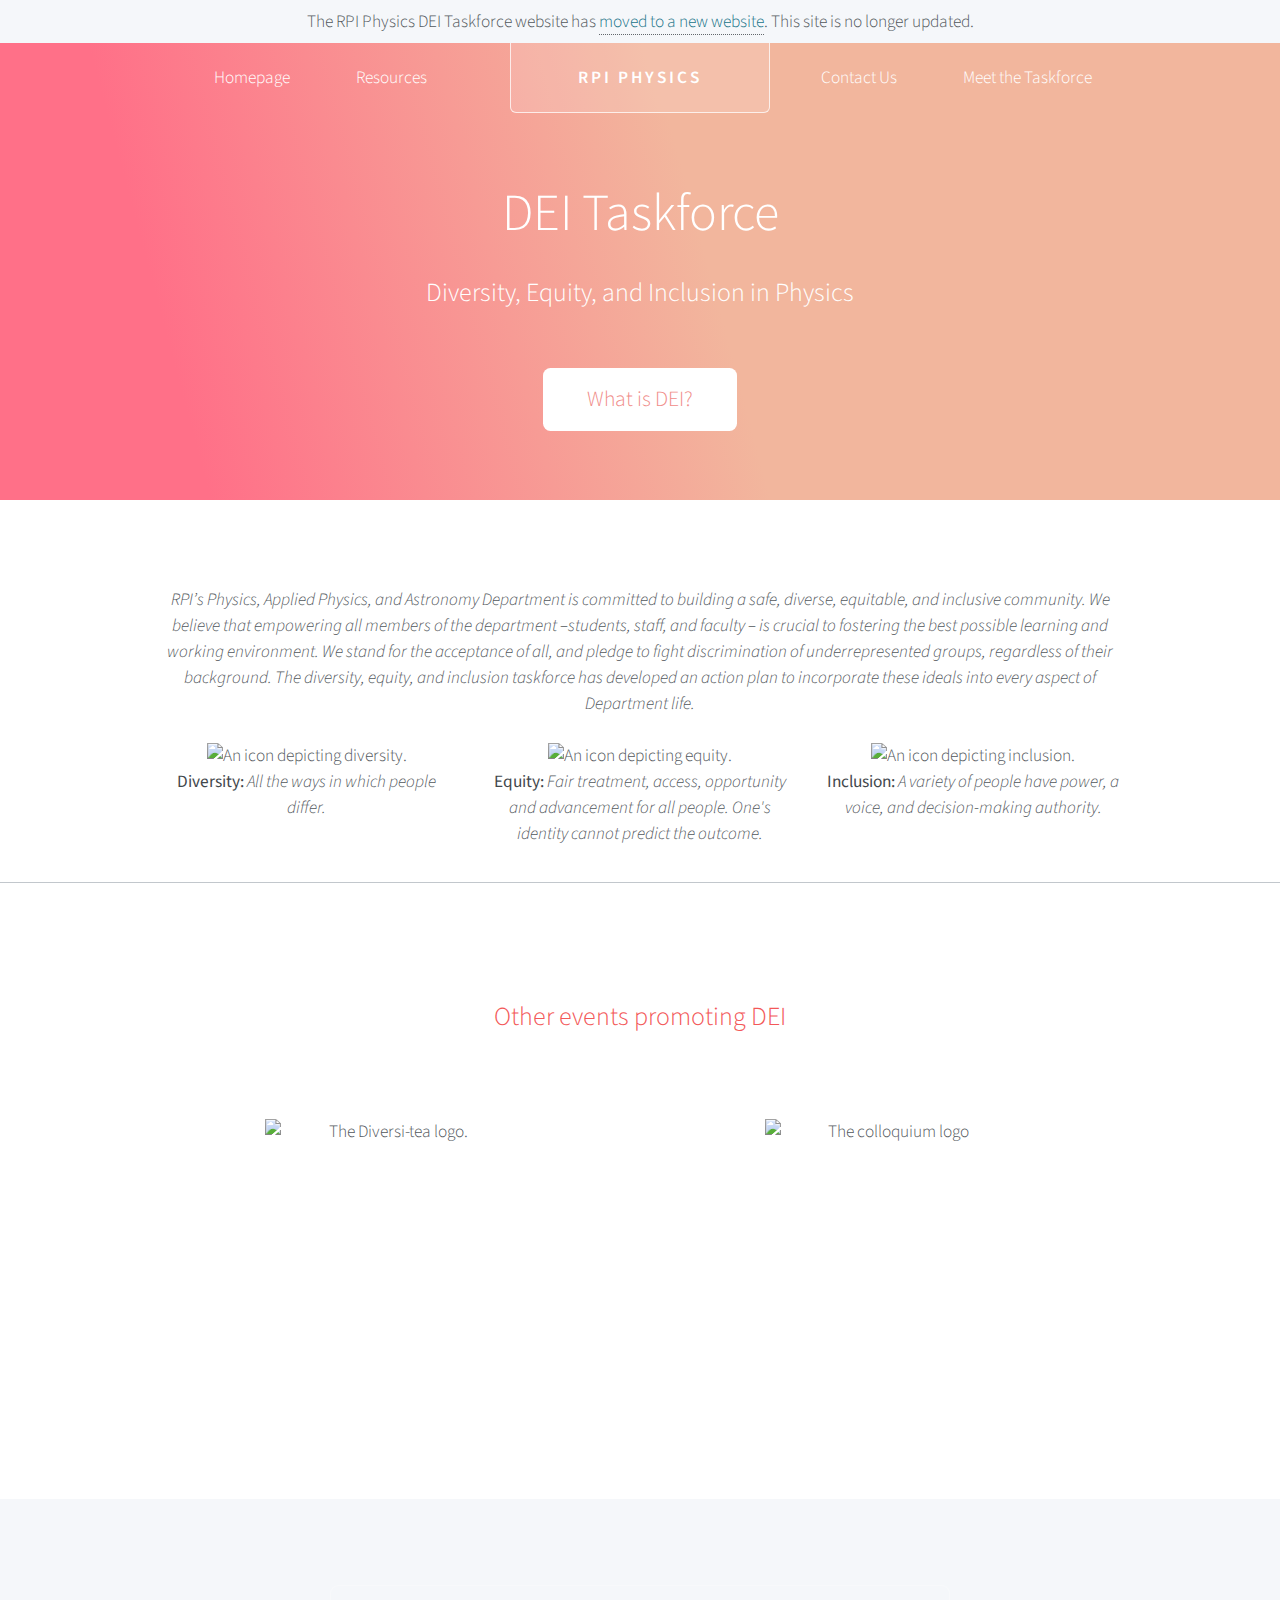
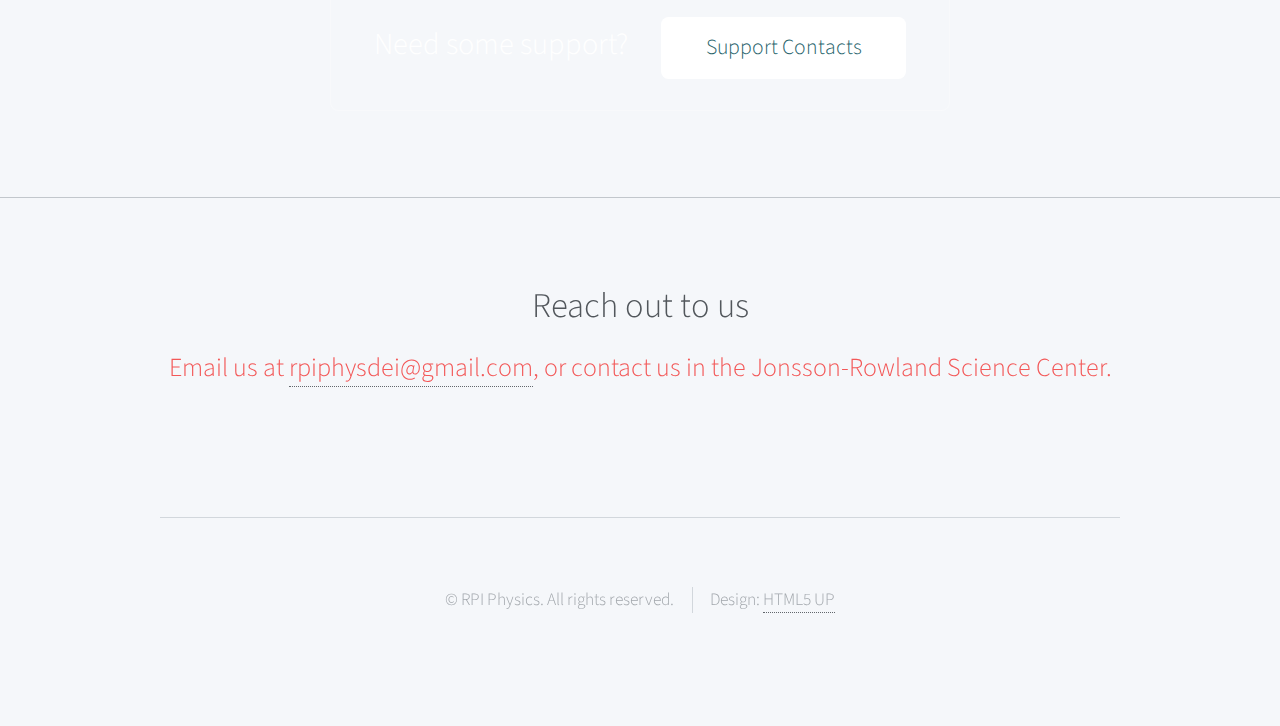
==== index.html @ 9a3f5343 "Fixed a number of broken links on the website" ====
<!DOCTYPE html>
<!--
	Telephasic by HTML5 UP
	html5up.net | @ajlkn
	Free for personal and commercial use under the CCA 3.0 license (html5up.net/license)
-->
<html>
	<head>
		<title>DEI Taskforce</title>
		<meta charset="utf-8" />
		<meta name="viewport" content="width=device-width, initial-scale=1, user-scalable=no" />
		<link rel="stylesheet" href="assets/css/main.css" />
	</head>
	<body class="homepage is-preload">
		<div id="page-wrapper">
			<!-- Notice of deprecation -->
			<div id="banner">
				<p>The RPI Physics DEI Taskforce website has <a href="https://sites.google.com/view/rpiphysicsdei">moved to a new website</a>. This site is no longer updated.</p>
			</div>

			<!-- Header -->
			<div id="header-wrapper">
					<div id="header" class="container">
						<!-- Logo -->
						<h1 id="logo"><a href="https://science.rpi.edu/physics">RPI Physics</a></h1>

						<!-- Nav -->
							<nav id="nav">
								<ul>
									<li><a href="./index.html">Homepage</a></li>
									<li>
										<a href="#">Resources</a>
										<ul>
											<li><a href="./resources/diversitea.html">Diversi-TEA</a></li>
											<li><a href="./resources/colloquium.html">DEI Colloquium</a></li>
											<li><a href="./resources/library.html">DEI Library</a></li>
											<li>
												<a href="#">Extra resources</a>
												<ul>
													<li><a href="https://sites.google.com/view/wip-rpi/home">Women in Physics</a></li>
													<li><a href="https://union.rpi.edu/club-directory/society-of-physics-students-2/">Society of Physics Students</a></li>
												</ul>
											</li>
										</ul>
									</li>
									<li class="break">
										<a href="./about_us.html">Contact Us</a>
										<ul>
											<li><a href="./about_us.html">DEI Taskforce</a></li>
											<li><a href="./contact.html">Support Contacts</a></li>
										</ul>
									</li>
									<li><a href="./about_us.html">Meet the Taskforce</a></li>
								</ul>
							</nav>
					</div>

					<!-- Hero -->
						<section id="hero" class="container">
							<header>
								<h2>DEI Taskforce
								<br />
								</h2>
							</header>
							<p>Diversity, Equity, and Inclusion in Physics</p>
							<ul class="actions">
								<li><a href="#Definitions" class="button">What is DEI?</a></li>
							</ul>
						</section>

			</div>
			
			<div class="wrapper">
				<section class="container">
					<header class="major">
						<h2></h2>
						<article id = "content">
						<p><em>RPI’s Physics, Applied Physics, and Astronomy Department is committed to building a safe, 
							diverse, equitable, and inclusive community. We believe that empowering all members of the 
							department –students, staff, and faculty – is crucial to fostering the best possible learning and 
							working environment. We stand for the acceptance of all, and pledge to fight discrimination of 
							underrepresented groups, regardless of their background. The diversity, equity, and inclusion 
							taskforce has developed an action plan to incorporate these ideals into every aspect of 
							Department life.
						</em></p>
						</article>
					</header>
					<div class="row features" id="Definitions">
						<section class="col-4 col-12-narrower feature">
							<div class="image-wrapper">
								<section class="container">
									<header class="major">
										<a class="image"><img src="images/homepage/diversity.png"
											alt="An icon depicting diversity."/></a>
									</header>
								</section>
							<p><b>Diversity: </b><em>All the ways in which people differ.</em></p>
							</div>
						</section>
						<section class="col-4 col-12-narrower feature">
							<div class="image-wrapper">
								<section class="container">
									<header class="major">
										<a class="image"><img src="images/homepage/equity.png"
											alt="An icon depicting equity."/></a>
									</header>
								</section>
							<p><b>Equity: </b><em>Fair treatment, access, opportunity and 
								advancement for all people. One's identity cannot predict the outcome.
							</em></p>
							</div>
						</section>
						<section class="col-4 col-12-narrower feature">
							<div class="image-wrapper">
								<section class="container">
									<header class="major">
										<a class="image"><img src="images/homepage/inclusion.png"
											alt="An icon depicting inclusion."/></a>
									</header>
								</section>
							<p><b>Inclusion: </b><em>A variety of people have power, a voice,
								 and decision-making authority.</em></p>
							</div>
						</section>
					</div>
				</section>
				<hr>
			</div>
			<!-- Features 1 -->
				<div class="wrapper" style="padding-top: 0em;">
					<div class="container">
						<header class="major" id = "DEI">
							<h2></h2>
							<p>Other events promoting DEI</p>
						</header>
						<div class="row features" id="Definitions">
							<section class="col-6 col-12-narrower feature">
								<div class="image-wrapper">
									<section class="container">
										<header class="major" style="padding-top: 1em; padding-bottom: 1em;">
											<a class="image" href="./resources/diversitea.html"><img src="images/homepage/tea.png"
												 alt="The Diversi-tea logo."
												 width = 250px height = 250px/></a>
										</header>
									</section>
								</div>
								<!-- <header style="padding-top: 1em;">
									<h2><a href="/diversitea">Diversi-TEA</a></h2>
								</header> -->
							</section>
							<section class="col-6 col-12-narrower feature">
								<div class="image-wrapper">
									<section class="container">
											<header class="major" style="padding-top: 1em; padding-bottom: 1em;">
												<a class="image" href="./resources/colloquium.html"><img src="images/homepage/discussion.png" 
													alt="The colloquium logo"
													width = 250px height = 250px/></a>
										</header>
									</section>
								</div>
								<!-- <header style="padding-top: 1em;">
									<h2><a href="/colloquium">Colloquium</a></h2>
								</header> -->
							</section>
						</div>
					</div>
				</div>

			<!-- Promo -->
				<div id="promo-wrapper">
					<section id="promo">
						<h2>Need some support?</h2>
						<a href="./contact.html" class="button">Support Contacts</a>
					</section>
				</div>
			<!-- Footer -->
				<div id="footer-wrapper">
					<div id="footer" class="container">
						<header class="major">
							<h2>Reach out to us</h2>
							<p style="word-wrap: break-word">Email us at <a href="mailto:rpiphysdei@gmail.com">rpiphysdei@gmail.com</a>, 
								or contact us in the Jonsson-Rowland Science Center.</p>
						</header>
					</div>
					<div id="copyright" class="container">
						<ul class="menu">
							<li>&copy; RPI Physics. All rights reserved.</li><li>Design: <a href="http://html5up.net">HTML5 UP</a></li>
						</ul>
					</div>
				</div>

		</div>
		
		<!-- Scripts -->
			<script src="./assets/js/jquery.min.js"></script>
			<script src="./assets/js/jquery.dropotron.min.js"></script>
			<script src="./assets/js/browser.min.js"></script>
			<script src="./assets/js/breakpoints.min.js"></script>
			<script src="./assets/js/util.js"></script>
			<script src="./assets/js/main.js"></script>

	</body>
</html>
---- assets/css/main.css ----
@import url("fontawesome-all.min.css");
@import url("https://fonts.googleapis.com/css?family=Source+Sans+Pro:300,300italic,400,400italic,600");

/*
	Telephasic by HTML5 UP
	html5up.net | @ajlkn
	Free for personal and commercial use under the CCA 3.0 license (html5up.net/license)
*/

html, body, div, span, applet, object,
iframe, h1, h2, h3, h4, h5, h6, p, blockquote,
pre, a, abbr, acronym, address, big, cite,
code, del, dfn, em, img, ins, kbd, q, s, samp,
small, strike, strong, sub, sup, tt, var, b,
u, i, center, dl, dt, dd, ol, ul, li, fieldset,
form, label, legend, table, caption, tbody,
tfoot, thead, tr, th, td, article, aside,
canvas, details, embed, figure, figcaption,
footer, header, hgroup, menu, nav, output, ruby,
section, summary, time, mark, audio, video {
	margin: 0;
	padding: 0;
	border: 0;
	font-size: 100%;
	font: inherit;
	vertical-align: baseline;}

article, aside, details, figcaption, figure,
footer, header, hgroup, menu, nav, section {
	display: block;}

body {
	line-height: 1;
}

ol, ul {
	list-style: none;
}

blockquote, q {
	quotes: none;
}

	blockquote:before, blockquote:after, q:before, q:after {
		content: '';
		content: none;
	}

table {
	border-collapse: collapse;
	border-spacing: 0;
}
table#colloquium {
	border-spacing: 0 1em;
	
}

body {
	-webkit-text-size-adjust: none;
}

mark {
	background-color: transparent;
	color: inherit;
}

input::-moz-focus-inner {
	border: 0;
	padding: 0;
}

input, select, textarea {
	-moz-appearance: none;
	-webkit-appearance: none;
	-ms-appearance: none;
	appearance: none;
}

/* Basic */

	@-ms-viewport {
		width: device-width;
	}

	html {
		box-sizing: border-box;
		scroll-behavior: smooth;
	}

	*, *:before, *:after {
		box-sizing: inherit;
	}

	body {
		background: #f5f7fa;
		font-family: 'Source Sans Pro', sans-serif;
		font-weight: 300;
		color: #52575c;
		line-height: 1.75em;
		font-size: 14pt;
	}

		body.is-preload *, body.is-preload *:before, body.is-preload *:after {
			-moz-animation: none !important;
			-webkit-animation: none !important;
			-ms-animation: none !important;
			animation: none !important;
			-moz-transition: none !important;
			-webkit-transition: none !important;
			-ms-transition: none !important;
			transition: none !important;
		}

	input, textarea, select {
		font-family: 'Source Sans Pro', sans-serif;
		font-weight: 300;
		color: #52575c;
		line-height: 1.75em;
		font-size: 15pt;
	}

	h1, h2, h3, h4, h5, h6 {
		font-weight: 300;
		color: #52575c;
	}

	h1 a, h2 a, h3 a, h4 a, h5 a, h6 a {
		color: inherit;
		text-decoration: none;
	}

	h2 {
		font-size: 2em;
		line-height: 1.25em;
	}

	h3 {
		font-size: 1.5em;
		line-height: 1.5em;
	}

	a {
		-moz-transition: color 0.25s ease-in-out, border-color 0.25s ease-in-out, background-color 0.25s ease-in-out;
		-webkit-transition: color 0.25s ease-in-out, border-color 0.25s ease-in-out, background-color 0.25s ease-in-out;
		-ms-transition: color 0.25s ease-in-out, border-color 0.25s ease-in-out, background-color 0.25s ease-in-out;
		transition: color 0.25s ease-in-out, border-color 0.25s ease-in-out, background-color 0.25s ease-in-out;
		color: inherit;
		text-decoration: none;
		border-bottom: dotted 1px #62676c;
	}

		a:hover {
			color: #f35858;
			border-bottom-color: rgba(255, 255, 255, 0);
		}

	strong, b {
		font-weight: 400;
		color: #42474c;
	}

	em, i {
		font-style: italic;
	}

	sub {
		position: relative;
		top: 0.5em;
		font-size: 0.8em;
	}

	sup {
		position: relative;
		top: -0.5em;
		font-size: 0.8em;
	}

	hr {
		border: 0;
		border-top: solid 1px #c2c7cc;
	}

	blockquote {
		border-left: solid 0.5em #c2c7cc;
		padding: 1em 0 1em 2em;
		font-style: italic;
	}

	p, ul, ol, dl, table {
		margin-bottom: 1.5em;
	}

	br.clear {
		clear: both;
	}

	.features {
		margin-bottom: 1.5em;
	}

	.feature {
		text-align: center;
	}

/* Sections/Article */

	/* Banner */

	#banner {
		display: block;
		padding: 0.5em 1em;
	}

	#banner p {
		margin: auto !important;
		width: fit-content;
	}

	#banner a {
		color: #1a7489;
	}

	section, article {
		margin-bottom: 3em;
	}

	section > :last-child,
	article > :last-child,
	section:last-child,
	article:last-child {
		margin-bottom: 0;
	}

	.row > section, .row > article {
		margin-bottom: 0;
	}

	header {
		margin-bottom: 1.5em;
	}

		header > p {
			display: block;
			color: #f35858;
			padding: 0.75em 0 1em 0;
			font-size: 1.5em;
			line-height: 1.5em;
		}

		header.major {
			text-align: center;
		}

/* Container */

	.container {
		margin: 0 auto;
		max-width: 100%;
		width: 1200px;
	}

		@media screen and (max-width: 1280px) {

			.container {
				width: 960px;
			}

		}

		@media screen and (max-width: 1080px) {

			.container {
				width: 100%;
			}

		}

		@media screen and (max-width: 820px) {

			.container {
				width: 100%;
			}

		}

		@media screen and (max-width: 736px) {

			.container {
				width: 100%;
			}

		}

		@media screen and (max-width: 480px) {

			.container {
				width: 100%;
			}

		}

/* Row */

	.row {
		display: flex;
		flex-wrap: wrap;
		box-sizing: border-box;
		align-items: stretch;
	}

		.row > * {
			box-sizing: border-box;
		}

		.row.gtr-uniform > * > :last-child {
			margin-bottom: 0;
		}

		.row.aln-left {
			justify-content: flex-start;
		}

		.row.aln-center {
			justify-content: center;
		}

		.row.aln-right {
			justify-content: flex-end;
		}

		.row.aln-top {
			align-items: flex-start;
		}

		.row.aln-middle {
			align-items: center;
		}

		.row.aln-bottom {
			align-items: flex-end;
		}

		.row > .imp {
			order: -1;
		}

		.row > .col-1 {
			width: 8.33333%;
		}

		.row > .off-1 {
			margin-left: 8.33333%;
		}

		.row > .col-2 {
			width: 16.66667%;
		}

		.row > .off-2 {
			margin-left: 16.66667%;
		}

		.row > .col-3 {
			width: 25%;
		}

		.row > .off-3 {
			margin-left: 25%;
		}

		.row > .col-4 {
			width: 33.33333%;
		}

		.row > .off-4 {
			margin-left: 33.33333%;
		}

		.row > .col-5 {
			width: 41.66667%;
		}

		.row > .off-5 {
			margin-left: 41.66667%;
		}

		.row > .col-6 {
			width: 50%;
		}

		.row > .off-6 {
			margin-left: 50%;
		}

		.row > .col-7 {
			width: 58.33333%;
		}

		.row > .off-7 {
			margin-left: 58.33333%;
		}

		.row > .col-8 {
			width: 66.66667%;
		}

		.row > .off-8 {
			margin-left: 66.66667%;
		}

		.row > .col-9 {
			width: 75%;
		}

		.row > .off-9 {
			margin-left: 75%;
		}

		.row > .col-10 {
			width: 83.33333%;
		}

		.row > .off-10 {
			margin-left: 83.33333%;
		}

		.row > .col-11 {
			width: 91.66667%;
		}

		.row > .off-11 {
			margin-left: 91.66667%;
		}

		.row > .col-12 {
			width: 100%;
		}

		.row > .off-12 {
			margin-left: 100%;
		}

		.row.gtr-0 {
			margin-top: 0px;
			margin-left: 0px;
		}

			.row.gtr-0 > * {
				padding: 0px 0 0 0px;
			}

			.row.gtr-0.gtr-uniform {
				margin-top: 0px;
			}

				.row.gtr-0.gtr-uniform > * {
					padding-top: 0px;
				}

		.row.gtr-25 {
			margin-top: -12.5px;
			margin-left: -12.5px;
		}

			.row.gtr-25 > * {
				padding: 12.5px 0 0 12.5px;
			}

			.row.gtr-25.gtr-uniform {
				margin-top: -12.5px;
			}

				.row.gtr-25.gtr-uniform > * {
					padding-top: 12.5px;
				}

		.row.gtr-50 {
			margin-top: -25px;
			margin-left: -25px;
		}

			.row.gtr-50 > * {
				padding: 25px 0 0 25px;
			}

			.row.gtr-50.gtr-uniform {
				margin-top: -25px;
			}

				.row.gtr-50.gtr-uniform > * {
					padding-top: 25px;
				}

		.row {
			margin-top: -50px;
			margin-left: -50px;
		}

			.row > * {
				padding: 50px 0 0 50px;
			}

			.row.gtr-uniform {
				margin-top: -50px;
			}

				.row.gtr-uniform > * {
					padding-top: 50px;
				}

		.row.gtr-150 {
			margin-top: -75px;
			margin-left: -75px;
		}

			.row.gtr-150 > * {
				padding: 75px 0 0 75px;
			}

			.row.gtr-150.gtr-uniform {
				margin-top: -75px;
			}

				.row.gtr-150.gtr-uniform > * {
					padding-top: 75px;
				}

		.row.gtr-200 {
			margin-top: -100px;
			margin-left: -100px;
		}

			.row.gtr-200 > * {
				padding: 100px 0 0 100px;
			}

			.row.gtr-200.gtr-uniform {
				margin-top: -100px;
			}

				.row.gtr-200.gtr-uniform > * {
					padding-top: 100px;
				}

		@media screen and (max-width: 1280px) {

			.row {
				display: flex;
				flex-wrap: wrap;
				box-sizing: border-box;
				align-items: stretch;
			}

				.row > * {
					box-sizing: border-box;
				}

				.row.gtr-uniform > * > :last-child {
					margin-bottom: 0;
				}

				.row.aln-left {
					justify-content: flex-start;
				}

				.row.aln-center {
					justify-content: center;
				}

				.row.aln-right {
					justify-content: flex-end;
				}

				.row.aln-top {
					align-items: flex-start;
				}

				.row.aln-middle {
					align-items: center;
				}

				.row.aln-bottom {
					align-items: flex-end;
				}

				.row > .imp-normal {
					order: -1;
				}

				.row > .col-1-normal {
					width: 8.33333%;
				}

				.row > .off-1-normal {
					margin-left: 8.33333%;
				}

				.row > .col-2-normal {
					width: 16.66667%;
				}

				.row > .off-2-normal {
					margin-left: 16.66667%;
				}

				.row > .col-3-normal {
					width: 25%;
				}

				.row > .off-3-normal {
					margin-left: 25%;
				}

				.row > .col-4-normal {
					width: 33.33333%;
				}

				.row > .off-4-normal {
					margin-left: 33.33333%;
				}

				.row > .col-5-normal {
					width: 41.66667%;
				}

				.row > .off-5-normal {
					margin-left: 41.66667%;
				}

				.row > .col-6-normal {
					width: 50%;
				}

				.row > .off-6-normal {
					margin-left: 50%;
				}

				.row > .col-7-normal {
					width: 58.33333%;
				}

				.row > .off-7-normal {
					margin-left: 58.33333%;
				}

				.row > .col-8-normal {
					width: 66.66667%;
				}

				.row > .off-8-normal {
					margin-left: 66.66667%;
				}

				.row > .col-9-normal {
					width: 75%;
				}

				.row > .off-9-normal {
					margin-left: 75%;
				}

				.row > .col-10-normal {
					width: 83.33333%;
				}

				.row > .off-10-normal {
					margin-left: 83.33333%;
				}

				.row > .col-11-normal {
					width: 91.66667%;
				}

				.row > .off-11-normal {
					margin-left: 91.66667%;
				}

				.row > .col-12-normal {
					width: 100%;
				}

				.row > .off-12-normal {
					margin-left: 100%;
				}

				.row.gtr-0 {
					margin-top: 0px;
					margin-left: 0px;
				}

					.row.gtr-0 > * {
						padding: 0px 0 0 0px;
					}

					.row.gtr-0.gtr-uniform {
						margin-top: 0px;
					}

						.row.gtr-0.gtr-uniform > * {
							padding-top: 0px;
						}

				.row.gtr-25 {
					margin-top: -10px;
					margin-left: -10px;
				}

					.row.gtr-25 > * {
						padding: 10px 0 0 10px;
					}

					.row.gtr-25.gtr-uniform {
						margin-top: -10px;
					}

						.row.gtr-25.gtr-uniform > * {
							padding-top: 10px;
						}

				.row.gtr-50 {
					margin-top: -20px;
					margin-left: -20px;
				}

					.row.gtr-50 > * {
						padding: 20px 0 0 20px;
					}

					.row.gtr-50.gtr-uniform {
						margin-top: -20px;
					}

						.row.gtr-50.gtr-uniform > * {
							padding-top: 20px;
						}

				.row {
					margin-top: -40px;
					margin-left: -40px;
				}

					.row > * {
						padding: 40px 0 0 40px;
					}

					.row.gtr-uniform {
						margin-top: -40px;
					}

						.row.gtr-uniform > * {
							padding-top: 40px;
						}

				.row.gtr-150 {
					margin-top: -60px;
					margin-left: -60px;
				}

					.row.gtr-150 > * {
						padding: 60px 0 0 60px;
					}

					.row.gtr-150.gtr-uniform {
						margin-top: -60px;
					}

						.row.gtr-150.gtr-uniform > * {
							padding-top: 60px;
						}

				.row.gtr-200 {
					margin-top: -80px;
					margin-left: -80px;
				}

					.row.gtr-200 > * {
						padding: 80px 0 0 80px;
					}

					.row.gtr-200.gtr-uniform {
						margin-top: -80px;
					}

						.row.gtr-200.gtr-uniform > * {
							padding-top: 80px;
						}

		}

		@media screen and (max-width: 1080px) {

			.row {
				display: flex;
				flex-wrap: wrap;
				box-sizing: border-box;
				align-items: stretch;
			}

				.row > * {
					box-sizing: border-box;
				}

				.row.gtr-uniform > * > :last-child {
					margin-bottom: 0;
				}

				.row.aln-left {
					justify-content: flex-start;
				}

				.row.aln-center {
					justify-content: center;
				}

				.row.aln-right {
					justify-content: flex-end;
				}

				.row.aln-top {
					align-items: flex-start;
				}

				.row.aln-middle {
					align-items: center;
				}

				.row.aln-bottom {
					align-items: flex-end;
				}

				.row > .imp-narrow {
					order: -1;
				}

				.row > .col-1-narrow {
					width: 8.33333%;
				}

				.row > .off-1-narrow {
					margin-left: 8.33333%;
				}

				.row > .col-2-narrow {
					width: 16.66667%;
				}

				.row > .off-2-narrow {
					margin-left: 16.66667%;
				}

				.row > .col-3-narrow {
					width: 25%;
				}

				.row > .off-3-narrow {
					margin-left: 25%;
				}

				.row > .col-4-narrow {
					width: 33.33333%;
				}

				.row > .off-4-narrow {
					margin-left: 33.33333%;
				}

				.row > .col-5-narrow {
					width: 41.66667%;
				}

				.row > .off-5-narrow {
					margin-left: 41.66667%;
				}

				.row > .col-6-narrow {
					width: 50%;
				}

				.row > .off-6-narrow {
					margin-left: 50%;
				}

				.row > .col-7-narrow {
					width: 58.33333%;
				}

				.row > .off-7-narrow {
					margin-left: 58.33333%;
				}

				.row > .col-8-narrow {
					width: 66.66667%;
				}

				.row > .off-8-narrow {
					margin-left: 66.66667%;
				}

				.row > .col-9-narrow {
					width: 75%;
				}

				.row > .off-9-narrow {
					margin-left: 75%;
				}

				.row > .col-10-narrow {
					width: 83.33333%;
				}

				.row > .off-10-narrow {
					margin-left: 83.33333%;
				}

				.row > .col-11-narrow {
					width: 91.66667%;
				}

				.row > .off-11-narrow {
					margin-left: 91.66667%;
				}

				.row > .col-12-narrow {
					width: 100%;
				}

				.row > .off-12-narrow {
					margin-left: 100%;
				}

				.row.gtr-0 {
					margin-top: 0px;
					margin-left: 0px;
				}

					.row.gtr-0 > * {
						padding: 0px 0 0 0px;
					}

					.row.gtr-0.gtr-uniform {
						margin-top: 0px;
					}

						.row.gtr-0.gtr-uniform > * {
							padding-top: 0px;
						}

				.row.gtr-25 {
					margin-top: -10px;
					margin-left: -10px;
				}

					.row.gtr-25 > * {
						padding: 10px 0 0 10px;
					}

					.row.gtr-25.gtr-uniform {
						margin-top: -10px;
					}

						.row.gtr-25.gtr-uniform > * {
							padding-top: 10px;
						}

				.row.gtr-50 {
					margin-top: -20px;
					margin-left: -20px;
				}

					.row.gtr-50 > * {
						padding: 20px 0 0 20px;
					}

					.row.gtr-50.gtr-uniform {
						margin-top: -20px;
					}

						.row.gtr-50.gtr-uniform > * {
							padding-top: 20px;
						}

				.row {
					margin-top: -40px;
					margin-left: -40px;
				}

					.row > * {
						padding: 40px 0 0 40px;
					}

					.row.gtr-uniform {
						margin-top: -40px;
					}

						.row.gtr-uniform > * {
							padding-top: 40px;
						}

				.row.gtr-150 {
					margin-top: -60px;
					margin-left: -60px;
				}

					.row.gtr-150 > * {
						padding: 60px 0 0 60px;
					}

					.row.gtr-150.gtr-uniform {
						margin-top: -60px;
					}

						.row.gtr-150.gtr-uniform > * {
							padding-top: 60px;
						}

				.row.gtr-200 {
					margin-top: -80px;
					margin-left: -80px;
				}

					.row.gtr-200 > * {
						padding: 80px 0 0 80px;
					}

					.row.gtr-200.gtr-uniform {
						margin-top: -80px;
					}

						.row.gtr-200.gtr-uniform > * {
							padding-top: 80px;
						}

		}

		@media screen and (max-width: 820px) {

			.row {
				display: flex;
				flex-wrap: wrap;
				box-sizing: border-box;
				align-items: stretch;
			}

				.row > * {
					box-sizing: border-box;
				}

				.row.gtr-uniform > * > :last-child {
					margin-bottom: 0;
				}

				.row.aln-left {
					justify-content: flex-start;
				}

				.row.aln-center {
					justify-content: center;
				}

				.row.aln-right {
					justify-content: flex-end;
				}

				.row.aln-top {
					align-items: flex-start;
				}

				.row.aln-middle {
					align-items: center;
				}

				.row.aln-bottom {
					align-items: flex-end;
				}

				.row > .imp-narrower {
					order: -1;
				}

				.row > .col-1-narrower {
					width: 8.33333%;
				}

				.row > .off-1-narrower {
					margin-left: 8.33333%;
				}

				.row > .col-2-narrower {
					width: 16.66667%;
				}

				.row > .off-2-narrower {
					margin-left: 16.66667%;
				}

				.row > .col-3-narrower {
					width: 25%;
				}

				.row > .off-3-narrower {
					margin-left: 25%;
				}

				.row > .col-4-narrower {
					width: 33.33333%;
				}

				.row > .off-4-narrower {
					margin-left: 33.33333%;
				}

				.row > .col-5-narrower {
					width: 41.66667%;
				}

				.row > .off-5-narrower {
					margin-left: 41.66667%;
				}

				.row > .col-6-narrower {
					width: 50%;
				}

				.row > .off-6-narrower {
					margin-left: 50%;
				}

				.row > .col-7-narrower {
					width: 58.33333%;
				}

				.row > .off-7-narrower {
					margin-left: 58.33333%;
				}

				.row > .col-8-narrower {
					width: 66.66667%;
				}

				.row > .off-8-narrower {
					margin-left: 66.66667%;
				}

				.row > .col-9-narrower {
					width: 75%;
				}

				.row > .off-9-narrower {
					margin-left: 75%;
				}

				.row > .col-10-narrower {
					width: 83.33333%;
				}

				.row > .off-10-narrower {
					margin-left: 83.33333%;
				}

				.row > .col-11-narrower {
					width: 91.66667%;
				}

				.row > .off-11-narrower {
					margin-left: 91.66667%;
				}

				.row > .col-12-narrower {
					width: 100%;
				}

				.row > .off-12-narrower {
					margin-left: 100%;
				}

				.row.gtr-0 {
					margin-top: 0px;
					margin-left: 0px;
				}

					.row.gtr-0 > * {
						padding: 0px 0 0 0px;
					}

					.row.gtr-0.gtr-uniform {
						margin-top: 0px;
					}

						.row.gtr-0.gtr-uniform > * {
							padding-top: 0px;
						}

				.row.gtr-25 {
					margin-top: -7.5px;
					margin-left: -7.5px;
				}

					.row.gtr-25 > * {
						padding: 7.5px 0 0 7.5px;
					}

					.row.gtr-25.gtr-uniform {
						margin-top: -7.5px;
					}

						.row.gtr-25.gtr-uniform > * {
							padding-top: 7.5px;
						}

				.row.gtr-50 {
					margin-top: -15px;
					margin-left: -15px;
				}

					.row.gtr-50 > * {
						padding: 15px 0 0 15px;
					}

					.row.gtr-50.gtr-uniform {
						margin-top: -15px;
					}

						.row.gtr-50.gtr-uniform > * {
							padding-top: 15px;
						}

				.row {
					margin-top: -30px;
					margin-left: -30px;
				}

					.row > * {
						padding: 30px 0 0 30px;
					}

					.row.gtr-uniform {
						margin-top: -30px;
					}

						.row.gtr-uniform > * {
							padding-top: 30px;
						}

				.row.gtr-150 {
					margin-top: -45px;
					margin-left: -45px;
				}

					.row.gtr-150 > * {
						padding: 45px 0 0 45px;
					}

					.row.gtr-150.gtr-uniform {
						margin-top: -45px;
					}

						.row.gtr-150.gtr-uniform > * {
							padding-top: 45px;
						}

				.row.gtr-200 {
					margin-top: -60px;
					margin-left: -60px;
				}

					.row.gtr-200 > * {
						padding: 60px 0 0 60px;
					}

					.row.gtr-200.gtr-uniform {
						margin-top: -60px;
					}

						.row.gtr-200.gtr-uniform > * {
							padding-top: 60px;
						}

		}

		@media screen and (max-width: 736px) {

			.row {
				display: flex;
				flex-wrap: wrap;
				box-sizing: border-box;
				align-items: stretch;
			}

				.row > * {
					box-sizing: border-box;
				}

				.row.gtr-uniform > * > :last-child {
					margin-bottom: 0;
				}

				.row.aln-left {
					justify-content: flex-start;
				}

				.row.aln-center {
					justify-content: center;
				}

				.row.aln-right {
					justify-content: flex-end;
				}

				.row.aln-top {
					align-items: flex-start;
				}

				.row.aln-middle {
					align-items: center;
				}

				.row.aln-bottom {
					align-items: flex-end;
				}

				.row > .imp-mobile {
					order: -1;
				}

				.row > .col-1-mobile {
					width: 8.33333%;
				}

				.row > .off-1-mobile {
					margin-left: 8.33333%;
				}

				.row > .col-2-mobile {
					width: 16.66667%;
				}

				.row > .off-2-mobile {
					margin-left: 16.66667%;
				}

				.row > .col-3-mobile {
					width: 25%;
				}

				.row > .off-3-mobile {
					margin-left: 25%;
				}

				.row > .col-4-mobile {
					width: 33.33333%;
				}

				.row > .off-4-mobile {
					margin-left: 33.33333%;
				}

				.row > .col-5-mobile {
					width: 41.66667%;
				}

				.row > .off-5-mobile {
					margin-left: 41.66667%;
				}

				.row > .col-6-mobile {
					width: 50%;
				}

				.row > .off-6-mobile {
					margin-left: 50%;
				}

				.row > .col-7-mobile {
					width: 58.33333%;
				}

				.row > .off-7-mobile {
					margin-left: 58.33333%;
				}

				.row > .col-8-mobile {
					width: 66.66667%;
				}

				.row > .off-8-mobile {
					margin-left: 66.66667%;
				}

				.row > .col-9-mobile {
					width: 75%;
				}

				.row > .off-9-mobile {
					margin-left: 75%;
				}

				.row > .col-10-mobile {
					width: 83.33333%;
				}

				.row > .off-10-mobile {
					margin-left: 83.33333%;
				}

				.row > .col-11-mobile {
					width: 91.66667%;
				}

				.row > .off-11-mobile {
					margin-left: 91.66667%;
				}

				.row > .col-12-mobile {
					width: 100%;
				}

				.row > .off-12-mobile {
					margin-left: 100%;
				}

				.row.gtr-0 {
					margin-top: 0px;
					margin-left: 0px;
				}

					.row.gtr-0 > * {
						padding: 0px 0 0 0px;
					}

					.row.gtr-0.gtr-uniform {
						margin-top: 0px;
					}

						.row.gtr-0.gtr-uniform > * {
							padding-top: 0px;
						}

				.row.gtr-25 {
					margin-top: -5px;
					margin-left: -5px;
				}

					.row.gtr-25 > * {
						padding: 5px 0 0 5px;
					}

					.row.gtr-25.gtr-uniform {
						margin-top: -5px;
					}

						.row.gtr-25.gtr-uniform > * {
							padding-top: 5px;
						}

				.row.gtr-50 {
					margin-top: -10px;
					margin-left: -10px;
				}

					.row.gtr-50 > * {
						padding: 10px 0 0 10px;
					}

					.row.gtr-50.gtr-uniform {
						margin-top: -10px;
					}

						.row.gtr-50.gtr-uniform > * {
							padding-top: 10px;
						}

				.row {
					margin-top: -20px;
					margin-left: -20px;
				}

					.row > * {
						padding: 20px 0 0 20px;
					}

					.row.gtr-uniform {
						margin-top: -20px;
					}

						.row.gtr-uniform > * {
							padding-top: 20px;
						}

				.row.gtr-150 {
					margin-top: -30px;
					margin-left: -30px;
				}

					.row.gtr-150 > * {
						padding: 30px 0 0 30px;
					}

					.row.gtr-150.gtr-uniform {
						margin-top: -30px;
					}

						.row.gtr-150.gtr-uniform > * {
							padding-top: 30px;
						}

				.row.gtr-200 {
					margin-top: -40px;
					margin-left: -40px;
				}

					.row.gtr-200 > * {
						padding: 40px 0 0 40px;
					}

					.row.gtr-200.gtr-uniform {
						margin-top: -40px;
					}

						.row.gtr-200.gtr-uniform > * {
							padding-top: 40px;
						}

		}

		@media screen and (max-width: 480px) {

			.row {
				display: flex;
				flex-wrap: wrap;
				box-sizing: border-box;
				align-items: stretch;
			}

				.row > * {
					box-sizing: border-box;
				}

				.row.gtr-uniform > * > :last-child {
					margin-bottom: 0;
				}

				.row.aln-left {
					justify-content: flex-start;
				}

				.row.aln-center {
					justify-content: center;
				}

				.row.aln-right {
					justify-content: flex-end;
				}

				.row.aln-top {
					align-items: flex-start;
				}

				.row.aln-middle {
					align-items: center;
				}

				.row.aln-bottom {
					align-items: flex-end;
				}

				.row > .imp-mobilep {
					order: -1;
				}

				.row > .col-1-mobilep {
					width: 8.33333%;
				}

				.row > .off-1-mobilep {
					margin-left: 8.33333%;
				}

				.row > .col-2-mobilep {
					width: 16.66667%;
				}

				.row > .off-2-mobilep {
					margin-left: 16.66667%;
				}

				.row > .col-3-mobilep {
					width: 25%;
				}

				.row > .off-3-mobilep {
					margin-left: 25%;
				}

				.row > .col-4-mobilep {
					width: 33.33333%;
				}

				.row > .off-4-mobilep {
					margin-left: 33.33333%;
				}

				.row > .col-5-mobilep {
					width: 41.66667%;
				}

				.row > .off-5-mobilep {
					margin-left: 41.66667%;
				}

				.row > .col-6-mobilep {
					width: 50%;
				}

				.row > .off-6-mobilep {
					margin-left: 50%;
				}

				.row > .col-7-mobilep {
					width: 58.33333%;
				}

				.row > .off-7-mobilep {
					margin-left: 58.33333%;
				}

				.row > .col-8-mobilep {
					width: 66.66667%;
				}

				.row > .off-8-mobilep {
					margin-left: 66.66667%;
				}

				.row > .col-9-mobilep {
					width: 75%;
				}

				.row > .off-9-mobilep {
					margin-left: 75%;
				}

				.row > .col-10-mobilep {
					width: 83.33333%;
				}

				.row > .off-10-mobilep {
					margin-left: 83.33333%;
				}

				.row > .col-11-mobilep {
					width: 91.66667%;
				}

				.row > .off-11-mobilep {
					margin-left: 91.66667%;
				}

				.row > .col-12-mobilep {
					width: 100%;
				}

				.row > .off-12-mobilep {
					margin-left: 100%;
				}

				.row.gtr-0 {
					margin-top: 0px;
					margin-left: 0px;
				}

					.row.gtr-0 > * {
						padding: 0px 0 0 0px;
					}

					.row.gtr-0.gtr-uniform {
						margin-top: 0px;
					}

						.row.gtr-0.gtr-uniform > * {
							padding-top: 0px;
						}

				.row.gtr-25 {
					margin-top: -5px;
					margin-left: -5px;
				}

					.row.gtr-25 > * {
						padding: 5px 0 0 5px;
					}

					.row.gtr-25.gtr-uniform {
						margin-top: -5px;
					}

						.row.gtr-25.gtr-uniform > * {
							padding-top: 5px;
						}

				.row.gtr-50 {
					margin-top: -10px;
					margin-left: -10px;
				}

					.row.gtr-50 > * {
						padding: 10px 0 0 10px;
					}

					.row.gtr-50.gtr-uniform {
						margin-top: -10px;
					}

						.row.gtr-50.gtr-uniform > * {
							padding-top: 10px;
						}

				.row {
					margin-top: -20px;
					margin-left: -20px;
				}

					.row > * {
						padding: 20px 0 0 20px;
					}

					.row.gtr-uniform {
						margin-top: -20px;
					}

						.row.gtr-uniform > * {
							padding-top: 20px;
						}

				.row.gtr-150 {
					margin-top: -30px;
					margin-left: -30px;
				}

					.row.gtr-150 > * {
						padding: 30px 0 0 30px;
					}

					.row.gtr-150.gtr-uniform {
						margin-top: -30px;
					}

						.row.gtr-150.gtr-uniform > * {
							padding-top: 30px;
						}

				.row.gtr-200 {
					margin-top: -40px;
					margin-left: -40px;
				}

					.row.gtr-200 > * {
						padding: 40px 0 0 40px;
					}

					.row.gtr-200.gtr-uniform {
						margin-top: -40px;
					}

						.row.gtr-200.gtr-uniform > * {
							padding-top: 40px;
						}
			.image img {
				display: block;
				width: 60%;
			}

		}

/* Image */

	.image {
		-moz-transition: opacity 0.25s ease-in-out;
		-webkit-transition: opacity 0.25s ease-in-out;
		-ms-transition: opacity 0.25s ease-in-out;
		transition: opacity 0.25s ease-in-out;
		display: inline-block;
		outline: 0;
		border: 0;
	}

		.image img {
			display: block;
			width: 100%;
		}

		.image.fit {
			display: block;
			width: 100%;
		}

		.image.featured {
			display: block;
			width: 100%;
			margin: 0 0 3em 0;
		}

		.image.left {
			float: left;
			margin: 0 2em 2em 0;
		}

		.image.centered {
			display: block;
			margin: 0 0 3em 0;
		}

			.image.centered img {
				margin: 0 auto;
				width: auto;
			}

	a.image:hover {
		opacity: 0.85;
	}

/* List */

	ul {
		list-style: disc;
		padding-left: 1em;
	}

		ul li {
			padding-left: 0.5em;
		}

	ol {
		list-style: decimal;
		padding-left: 1.25em;
	}

		ol li {
			padding-left: 0.25em;
		}

/* Actions */

	ul.actions {
		padding-top: 1em;
		list-style: none;
		padding-left: 0;
	}

		ul.actions.major {
			text-align: center;
		}

		ul.actions li {
			display: inline-block;
			margin-left: 1em;
			padding-left: 0;
		}

			ul.actions li:first-child {
				margin-left: 0;
			}

/* Divided */

	ul.divided {
		list-style: none;
		padding-left: 0;
	}

		ul.divided li {
			border-top: solid 1px #d2d7dc;
			padding-top: 2em;
			margin-top: 2em;
			padding-left: 0;
		}

			ul.divided li:first-child {
				padding-top: 0;
				margin-top: 0;
				border-top: 0;
			}

/* Icons */

	ul.icons {
		list-style: none;
		padding-left: 0;
	}

		ul.icons li {
			padding-left: 0;
		}

			ul.icons li:before {
				display: inline-block;
				color: #fff;
				background: #61666b;
				width: 2.5em;
				height: 2.5em;
				border-radius: 0.35em;
				text-align: center;
				line-height: 2.5em;
				margin-right: 0.75em;
			}

/* Menu */

	ul.menu {
		list-style: none;
		padding-left: 0;
	}

		ul.menu li {
			display: inline-block;
			border-left: solid 1px #d2d7dc;
			padding-left: 1em;
			margin-left: 1em;
		}

			ul.menu li:first-child {
				border-left: 0;
				padding-left: 0;
				margin-left: 0;
			}

/* Form */

	form .actions {
		padding-top: 0;
	}

	form label {
		display: block;
		font-weight: 300;
		color: #52575c;
		margin: 0 0 0.5em 0;
	}

	form input[type="text"],
	form input[type="email"],
	form input[type="password"],
	form select,
	form textarea {
		-moz-transition: background-color 0.25s ease-in-out;
		-webkit-transition: background-color 0.25s ease-in-out;
		-ms-transition: background-color 0.25s ease-in-out;
		transition: background-color 0.25s ease-in-out;
		-webkit-appearance: none;
		display: block;
		background: #f9fbfe;
		border: solid 1px #d2d7dc;
		border-radius: 0.35em;
		width: 100%;
		line-height: 1.5em;
		padding: 0.75em;
	}

		form input[type="text"]:focus,
		form input[type="email"]:focus,
		form input[type="password"]:focus,
		form select:focus,
		form textarea:focus {
			background: #fff;
		}

	form textarea {
		min-height: 7em;
	}

	form ::-webkit-input-placeholder {
		color: #555 !important;
	}

	form :-moz-placeholder {
		color: #555 !important;
	}

	form ::-moz-placeholder {
		color: #555 !important;
	}

	form :-ms-input-placeholder {
		color: #555 !important;
	}

	form ::-moz-focus-inner {
		border: 0;
	}

/* Table */

	table {
		width: 100%;
	}

		table.default {
			width: 100%;
		}

			table.default tbody tr {
				border-top: solid 1px #D2D7DC;
			}

				table.default tbody tr:nth-child(2n+1) {
					background: #f9fbfe;
				}

			table.default td {
				padding: 0.5em 1em 0.5em 1em;
			}

			table.default th {
				text-align: left;
				font-weight: 400;
				padding: 0.5em 1em 0.5em 1em;
			}

			table.default tfoot {
				border-top: solid 1px #D2D7DC;
			}
	
		table.spaced {
		 border-collapse: separate;
		 font-size: x-large; 
		 font-style: italic; 
		 border-spacing: 0 3em;
		 margin-left: auto;
		 margin-right: auto;
		}
	tr.text {
		font-size: x-large;
	}
	

/* Button */

	input[type="button"],
	input[type="submit"],
	input[type="reset"],
	button,
	.button {
		-moz-transition: color 0.25s ease-in-out, border-color 0.25s ease-in-out, background-color 0.25s ease-in-out;
		-webkit-transition: color 0.25s ease-in-out, border-color 0.25s ease-in-out, background-color 0.25s ease-in-out;
		-ms-transition: color 0.25s ease-in-out, border-color 0.25s ease-in-out, background-color 0.25s ease-in-out;
		transition: color 0.25s ease-in-out, border-color 0.25s ease-in-out, background-color 0.25s ease-in-out;
		display: inline-block;
		color: inherit;
		background: none;
		text-decoration: none;
		border: solid 1px #c2c7cc;
		border-radius: 0.35em;
		padding: 0.8em 2em 0.8em 2em;
		cursor: pointer;
		outline: 0;
	}

		input[type="button"]:hover,
		input[type="submit"]:hover,
		input[type="reset"]:hover,
		button:hover,
		.button:hover {
			color: #f35858;
			border-color: rgba(243, 88, 88, 0.5);
		}

/* Icons */

	.icon {
		text-decoration: none;
		text-decoration: none;
	}

		.icon:before {
			-moz-osx-font-smoothing: grayscale;
			-webkit-font-smoothing: antialiased;
			display: inline-block;
			font-style: normal;
			font-variant: normal;
			text-rendering: auto;
			line-height: 1;
			text-transform: none !important;
			font-family: 'Font Awesome 5 Free';
			font-weight: 400;
		}

		.icon:before {
			line-height: inherit;
		}

		.icon > .label {
			display: none;
		}

		.icon.solid:before {
			font-weight: 900;
		}

		.icon.brands:before {
			font-family: 'Font Awesome 5 Brands';
		}

/* Wrappers */

	.wrapper {
		position: relative;
		background: #fff;
		overflow-x: hidden;
		padding: 6em 0 6em 0;
	}

	.image-wrapper {
		position: relative;
	}

		.image-wrapper .image {
			position: relative;
			z-index: 2;
		}

		.image-wrapper.first:before {
			content: '';
			display: block;
			width: 2000%;
			height: 100%;
			position: absolute;
			left: -1000%;
			top: 0;
			z-index: 1;
			box-shadow: inset 0px 0px 0px 1px #e8e8e8;
			background: #f6f8fb url("images/image-wrapper.svg");
		}

	#header-wrapper {
		position: relative;
		padding: 4em 0 2em 0;
		background-image: url("images/header.svg");
		background-image: url("images/overlay.png"), url("images/header.svg"), -moz-linear-gradient(75deg, #FF7088 15%, #F2B69D 55%);
		background-image: url("images/overlay.png"), url("images/header.svg"), -webkit-linear-gradient(75deg, #FF7088 15%, #F2B69D 55%);
		background-image: url("images/overlay.png"), url("images/header.svg"), -ms-linear-gradient(75deg, #FF7088 15%, #F2B69D 55%);
		background-image: url("images/overlay.png"), url("images/header.svg"), linear-gradient(75deg, #FF7088 15%, #F2B69D 55%);
		background-color: #f08c89;
		background-size: 100% 620%;
		background-size: 128px 128px, 100% 620%, auto;
		background-repeat: repeat, no-repeat, no-repeat;
	}

	.homepage #header-wrapper {
		padding: 10em 0 6em 0;
		background-size: 128px 128px, 100% 100%, auto;
	}

	#promo-wrapper {
		position: relative;
		background-image: url("images/overlay.png"), url("../../images/promo.jpg");
		background-size: 192px 192px, cover;
		background-position: top left, center center;
		color: #fff;
		text-align: center;
		padding: 6em 0 6em 0;
	}

	#footer-wrapper {
		-webkit-transform: translate3d(0, 0, 0);
		position: relative;
		border-top: solid 1px #c2c7cc;
		padding: 6em 0 6em 0;
		background-image: url("images/overlay.png"), url("images/footer.svg");
		background-size: 128px 128px,				100% 100%;
	}

/* Header */

	#logo {
		position: absolute;
		z-index: 1;
		top: 0;
		left: 50%;
		width: 15em;
		margin-left: -7.5em;
	}

		#logo a {
			display: block;
			width: 100%;
			height: 4em;
			line-height: 4em;
			background: rgba(255, 255, 255, 0.15);
			border: solid 1px;
			border-color: #fff;
			border-color: rgba(255, 255, 255, 0.75);
			border-top: 0;
			border-radius: 0 0 0.35em 0.35em;
			color: #fff;
			display: inline-block;
			font-weight: 600;
			letter-spacing: 3px;
			text-align: center;
			text-transform: uppercase;
		}

	#nav {
		text-align: center;
		position: absolute;
		top: 0;
		left: 0;
		width: 100%;
		height: 4em;
		line-height: 4em;
	}

		#nav > ul {
			margin: 0;
		}

			#nav > ul > li {
				display: inline-block;
				margin-left: 1em;
			}

				#nav > ul > li > ul {
					display: none;
				}

				#nav > ul > li > span, #nav > ul > li > a {
					color: #fff;
					text-decoration: none;
					outline: 0;
					border: 0;
					border: solid 1px rgba(255, 255, 255, 0);
					border-radius: 0.35em;
					padding: 0.3em 1em 0.3em 1em;
					-moz-transition: border-color 0.25s ease-in-out, background-color 0.25s ease-in-out;
					-webkit-transition: border-color 0.25s ease-in-out, background-color 0.25s ease-in-out;
					-o-transition: border-color 0.25s ease-in-out, background-color 0.25s ease-in-out;
					-ms-transition: border-color 0.25s ease-in-out, background-color 0.25s ease-in-out;
					transition: border-color 0.25s ease-in-out, background-color 0.25s ease-in-out;
				}

				#nav > ul > li.active > span, #nav > ul > li.active > a {
					border-color: rgba(255, 255, 255, 0.75);
					background-color: rgba(255, 255, 255, 0.15);
					color: #fff;
				}

				#nav > ul > li:first-child {
					margin-left: 0;
				}

				#nav > ul > li.break {
					margin-left: 20em;
				}

	.dropotron {
		text-align: left;
		line-height: 2em;
		border-radius: 0.35em;
		min-width: 12em;
		background: #fff;
		line-height: 1em;
		padding: 0.85em 0 0.85em 0;
		box-shadow: 0px 1px 3px 0px rgba(0, 0, 0, 0.25);
		margin-top: -0.8em;
		list-style: none;
	}

		.dropotron a, .dropotron span {
			display: block;
			padding: 0.65em 1em 0.65em 1em;
			border-top: solid 1px #e8e8e8;
			border-bottom: 0;
		}

		.dropotron li {
			padding-left: 0;
		}

			.dropotron li:first-child > a, .dropotron li:first-child > span {
				border-top: 0;
			}

			.dropotron li.active > a, .dropotron li.active > span {
				color: #f35858;
			}

		.dropotron.level-0 {
			font-size: 0.9em;
			margin-top: 0;
		}

			.dropotron.level-0:before {
				content: '';
				position: absolute;
				top: -1em;
				width: 1em;
				height: 1em;
				border-bottom: solid 0.5em #fff;
				border-left: solid 0.5em rgba(255, 255, 255, 0);
				border-right: solid 0.5em rgba(255, 255, 255, 0);
			}

			.dropotron.level-0.center:before {
				left: 50%;
				margin-left: -0.5em;
			}

			.dropotron.level-0.left:before {
				left: 1em;
			}

			.dropotron.level-0.right:before {
				right: 1em;
			}

/* Hero */

	#hero {
		position: relative;
		color: #fff;
		text-align: center;
		z-index: 1;
	}

		#hero h2 {
			color: #fff;
			font-size: 3em;
		}

		#hero strong {
			color: inherit;
		}

		#hero header > span {
			color: #fff;
		}

		#hero p {
			font-size: 1.5em;
			line-height: 1.5em;
		}

		#hero .button {
			background: #fff;
			border-color: rgba(255, 255, 255, 0);
			color: #f08c89;
			font-size: 1.25em;
		}

			#hero .button:hover {
				border-color: rgba(255, 255, 255, 0.75);
				background-color: rgba(255, 255, 255, 0.15);
				color: #fff;
			}

		#hero a {
			color: #fff;
			border-color: #fff;
			border-color: rgba(255, 255, 255, 0.5);
		}

			#hero a:hover {
				border-color: rgba(255, 255, 255, 0);
			}

/* Promo */

	#promo {
		background: rgba(255, 255, 255, 0.05);
		border: solid 1px rgba(255, 255, 255, 0.25);
		border-radius: 0.5em;
		padding: 1.75em 2.5em 1.75em 2.5em;
		display: inline-block;
		position: relative;
		z-index: 1;
	}

		#promo h2 {
			color: #fff;
			display: inline-block;
			margin-right: 1em;
			font-size: 1.75em;
		}

		#promo .button {
			background: #fff;
			border-color: rgba(255, 255, 255, 0);
			color: #27636B;
			font-size: 1.25em;
		}

			#promo .button:hover {
				border-color: rgba(255, 255, 255, 0.75);
				background-color: rgba(255, 255, 255, 0.15);
				color: #fff;
			}

/* Main */

	#main {
		padding-bottom: 4em;
	}

/* Sidebar */

	#sidebar section {
		border-top: solid 1px #d2d7dc;
		margin-top: 3em;
		padding-top: 3em;
	}

		#sidebar section:first-child {
			border-top: 0;
			margin-top: 0;
			padding-top: 0;
		}

/* Footer */

	#footer {
		position: relative;
		z-index: 1;
	}

		#footer header.major {
			margin-bottom: 3em;
		}

/* Copyright */

	#copyright {
		position: relative;
		z-index: 1;
		text-align: center;
		border-top: solid 1px #d2d7dc;
		color: #a2a7ac;
		padding-top: 4em;
		margin-top: 6em;
	}

/* Normal */

	@media screen and (max-width: 1280px) {

		/* Basic */

			body, input, textarea, select {
				line-height: 1.5em;
				font-size: 13pt;
			}

			span.extra {
				display: none;
			}

		/* Wrappers */

			.wrapper {
				padding: 5em 0 5em 0;
			}

			#header-wrapper {
				padding: 2em 0 2em 0;
			}

			.homepage #header-wrapper {
				padding: 8em 0 4em 0;
			}

			#promo-wrapper {
				padding: 5em 0 5em 0;
			}

			#footer-wrapper {
				padding: 5em 0 5em 0;
			}

	}

/* Narrow */

	@media screen and (max-width: 1080px) {

		/* Sections/Article */

			header br {
				display: none;
			}

		/* Button */

			input[type="button"],
			input[type="submit"],
			input[type="reset"],
			button,
			.button {
				padding-left: 1.25em;
				padding-right: 1.25em;
			}

		/* Wrappers */

			.wrapper {
				padding: 4em 2em 4em 2em;
			}

			#header-wrapper {
				padding: 5em 0 1em 0;
			}

			.homepage #header-wrapper {
				padding: 5em 0 4em 0;
			}

			#promo-wrapper {
				padding: 2em;
			}

			#footer-wrapper {
				padding: 4em 2em 4em 2em;
			}

		/* Header */

			#nav {
				position: relative;
				margin: 0.5em 0 0 0;
				line-height: 2.25em;
				height: 2.25em;
			}

				#nav > ul > li {
					margin-left: 0;
				}

					#nav > ul > li.break {
						margin-left: 0;
					}

			.dropotron.level-0 {
				margin-top: 1.1em;
			}

		/* Hero */

			#hero {
				padding: 3.5em 4em 0 4em;
			}

				#hero h2 {
					font-size: 2.75em;
				}

				#hero p br {
					display: none;
				}

		/* Promo */

			#promo {
				padding: 1.75em 2.5em 1.75em 2.5em;
				display: inline-block;
			}

				#promo .button {
					font-size: 1.25em;
				}

				#promo h2 {
					display: block;
					margin: 0 0 1em 0;
					font-size: 1.5em;
				}

		/* Copyright */

			#copyright {
				padding-top: 2em;
				margin-top: 3em;
			}

	}

/* Narrower */

	@media screen and (max-width: 820px) {

		/* Basic */

			body, input, textarea, select {
				line-height: 1.5em;
				font-size: 14pt;
			}

			span.extra {
				display: inline;
			}

			.features {
				margin-bottom: 0;
			}

		/* Sections/Article */

			section, article {
				margin-bottom: 3em;
			}

			.row > section, .row > article {
				margin-bottom: 3em;
			}

			section:last-child,
			article:last-child {
				margin-bottom: 0;
			}

			.row > section:last-child,
			.row > article:last-child {
				margin-bottom: 0;
			}

		/* Menu */

			ul.menu {
				text-align: center;
			}

				ul.menu li {
					display: block;
					border: 0;
					padding: 0;
					margin: 0;
					line-height: 2em;
				}

					ul.menu li:first-child {
						border-top: 0;
					}

		/* Actions */

			ul.actions.major {
				padding-top: 2em;
			}

		/* Header */

			#nav {
				font-size: 0.9em;
			}

				#nav > ul > li > span, #nav > ul > li > a {
					padding: 0.25em 0.5em 0.25em 0.5em;
				}

		/* Hero */

			#hero h2 {
				font-size: 2.5em;
			}

		/* Main */

			#main {
				padding-bottom: 0;
			}

		/* Content */

			#content {
				margin-bottom: 3em;
			}

		/* Sidebar */

			#sidebar {
				margin-bottom: 3em;
			}

				#sidebar section {
					border-top: 0;
					margin-top: 0;
					padding-top: 1em;
				}

		/* Footer */

			#footer header.major {
				margin-bottom: 1.5em;
				word-wrap: norm;
			}

	}

/* Mobile */

	#navPanel, #navButton {
		display: none;
	}

	@media screen and (max-width: 736px) {

		/* Basic */

			html, body {
				overflow-x: hidden;
			}

			body, input, textarea, select {
				font-size: 13pt;
				letter-spacing: 0;
			}

			h2 {
				font-size: 1.5em;
				line-height: 1.25em;
			}

		/* Sections/Article */

			header {
				margin-bottom: 1em;
			}

				header > p {
					font-size: 1em;
				}

		/* Divided */

			ul.divided li {
				padding-top: 0.75em;
				margin-top: 0.75em;
			}

		/* Wrappers */

			.wrapper {
				padding: 3em 20px 3em 20px;
			}

			#header-wrapper {
				padding: 3em 20px 20px 20px;
				text-align: center;
			}

			.homepage #header-wrapper {
				padding: 3em 20px 3em 20px;
			}

			#promo-wrapper {
				padding: 20px;
			}

			#footer-wrapper {
				padding: 3em 20px 3em 20px;
			}

		/* Header */

			#logo {
				position: relative;
			}

				#logo a {
					border: solid 1px rgba(255, 255, 255, 0.75);
					border-radius: 0.35em;
					height: 3em;
					line-height: 3em;
				}

		/* Nav */

			#nav {
				display: none;
			}

		/* Footer */

			#footer ul.divided {
				margin: 0;
			}

				#footer ul.divided li:first-child {
					border-top: solid 1px #d2d7dc;
					padding-top: 0.75em;
					margin-top: 0.75em;
				}

				#footer ul.divided:first-child li:first-child {
					border-top: 0;
					padding-top: 0;
					margin-top: 0;
				}

		/* Hero */

			#hero {
				padding: 2.5em 2em 0 2em;
			}

				#hero header {
					margin: 0 0 1.25em 0;
				}

					#hero header h2 {
						font-size: 1.5em;
					}

				#hero p {
					font-size: 1em;
				}

		/* Nav */

			#page-wrapper {
				-moz-backface-visibility: hidden;
				-webkit-backface-visibility: hidden;
				-ms-backface-visibility: hidden;
				backface-visibility: hidden;
				-moz-transition: -moz-transform 0.5s ease;
				-webkit-transition: -webkit-transform 0.5s ease;
				-ms-transition: -ms-transform 0.5s ease;
				transition: transform 0.5s ease;
				padding-bottom: 1px;
			}

			#navButton {
				-moz-backface-visibility: hidden;
				-webkit-backface-visibility: hidden;
				-ms-backface-visibility: hidden;
				backface-visibility: hidden;
				-moz-transition: -moz-transform 0.5s ease;
				-webkit-transition: -webkit-transform 0.5s ease;
				-ms-transition: -ms-transform 0.5s ease;
				position: fixed;
				display: block;
				transition: transform 0.5s ease;
				height: 44px;
				left: 50%;
				top: 0;
				/* width: 100%; */
				width: fit-content;
				z-index: 10001;
			}

				#navButton .toggle {
					text-decoration: none;
					border: 0;
					height: 100%;
					/*left: 0;
					position: absolute;
					top: 0;
					width: 100%;*/
				}

					#navButton .toggle:before {
						-moz-osx-font-smoothing: grayscale;
						-webkit-font-smoothing: antialiased;
						display: inline-block;
						font-style: normal;
						font-variant: normal;
						text-rendering: auto;
						line-height: 1;
						text-transform: none !important;
						font-family: 'Font Awesome 5 Free';
						font-weight: 900;
					}

					#navButton .toggle:before {
						background: rgba(128, 132, 136, 0.35);
						border-radius: 0 0 0.35em 0.35em;
						border-top: 0;
						color: #fff;
						content: '\f0c9';
						display: block;
						font-size: 18px;
						height: 30px;
						left: 50%;
						line-height: 30px;
						margin-left: -40px;
						position: absolute;
						text-align: center;
						text-decoration: none;
						width: 80px;
					}

			#navPanel {
				-moz-backface-visibility: hidden;
				-webkit-backface-visibility: hidden;
				-ms-backface-visibility: hidden;
				backface-visibility: hidden;
				-moz-transform: translateY(-50vh);
				-webkit-transform: translateY(-50vh);
				-ms-transform: translateY(-50vh);
				transform: translateY(-50vh);
				-moz-transition: -moz-transform 0.5s ease;
				-webkit-transition: -webkit-transform 0.5s ease;
				-ms-transition: -ms-transform 0.5s ease;
				transition: transform 0.5s ease;
				background-image: url("images/overlay.png"), url("images/navPanel.svg"), -moz-linear-gradient(top, rgba(255, 255, 255, 0), rgba(0, 0, 0, 0.25));
				background-image: url("images/overlay.png"), url("images/navPanel.svg"), -webkit-linear-gradient(top, rgba(255, 255, 255, 0), rgba(0, 0, 0, 0.25));
				background-image: url("images/overlay.png"), url("images/navPanel.svg"), -ms-linear-gradient(top, rgba(255, 255, 255, 0), rgba(0, 0, 0, 0.25));
				background-image: url("images/overlay.png"), url("images/navPanel.svg"), linear-gradient(top, rgba(255, 255, 255, 0), rgba(0, 0, 0, 0.25));
				display: block;
				left: 0;
				overflow-y: auto;
				position: fixed;
				top: 0;
				width: 100%;
				height: 50vh;
				z-index: 10002;
				box-shadow: inset 0px -2px 5px 0px rgba(0, 0, 0, 0.25);
				font-size: 1em;
				background-color: #45474a;
				background-size: 128px 128px, 100% 100%, 100% 100%;
			}

				#navPanel .link {
					position: relative;
					z-index: 1;
					display: block;
					text-decoration: none;
					padding: 0.75em;
					color: #ddd;
					border: 0;
					border-top: dotted 1px rgba(255, 255, 255, 0.1);
				}

					#navPanel .link.depth-0 {
						color: #fff;
						font-weight: 400;
					}

				#navPanel .indent-1 {
					display: inline-block;
					width: 1em;
				}

				#navPanel .indent-2 {
					display: inline-block;
					width: 2em;
				}

				#navPanel .indent-3 {
					display: inline-block;
					width: 3em;
				}

				#navPanel .indent-4 {
					display: inline-block;
					width: 4em;
				}

				#navPanel .indent-5 {
					display: inline-block;
					width: 5em;
				}

				#navPanel .depth-0 {
					color: #fff;
				}

			body.navPanel-visible #page-wrapper {
				-moz-transform: translateY(50vh);
				-webkit-transform: translateY(50vh);
				-ms-transform: translateY(50vh);
				transform: translateY(50vh);
			}

			body.navPanel-visible #navButton {
				-moz-transform: translateY(50vh);
				-webkit-transform: translateY(50vh);
				-ms-transform: translateY(50vh);
				transform: translateY(50vh);
			}

			body.navPanel-visible #navPanel {
				-moz-transform: translateY(0);
				-webkit-transform: translateY(0);
				-ms-transform: translateY(0);
				transform: translateY(0);
			}
		.image img {
			display: block;
			align-self: auto;
			width: 60%;
		}

	}

/* Mobile (Portrait) */

	@media screen and (max-width: 480px) {

		/* Basic */

			body, input, textarea, select {
				font-size: 12pt;
				letter-spacing: 0;
			}

			.feature {
				text-align: left;
			}

		/* Sections/Article */

			section, article {
				margin-bottom: 2em;
			}

			.row > section,
			.row > article {
				margin-bottom: 2em;
			}

			header.major {
				text-align: left;
			}

		/* Image */

			.image {
				display: block;
			}

				.image.full, .image.left {
					float: none;
					display: block;
					width: 100%;
					margin: 0 0 1.5em 0;
				}

			.image-centered {
				float: none;
				display: block;
				width: 100%;
				margin: 0 0 1.5em 0;
			}

		/* Actions */

			ul.actions li {
				display: block;
				margin: 1em 0 0 0;
			}

				ul.actions li:first-child {
					margin-top: 0;
				}

			ul.actions.major {
				text-align: left !important;
			}

		/* Form */

			form textarea {
				min-height: 10em;
			}

		/* Button */

			input[type="button"],
			input[type="submit"],
			input[type="reset"],
			button,
			.button {
				display: block;
				width: 100%;
				text-align: center;
			}

		/* Header */

			#logo {
				position: relative;
				left: 0;
				top: 0;
				margin: 0;
				width: 100%;
			}

		/* Hero */

			#hero {
				padding: 2.5em 0 0 0;
			}

		/* Promo */

			#promo {
				padding: 20px;
			}

		/* Content */

			#content {
				margin-bottom: 2em;
			}

		/* Sidebar */

			#sidebar {
				margin-bottom: 2em;
			}

		/* Footer */

			#footer header.major {
				margin-bottom: 1em;
			}

	}
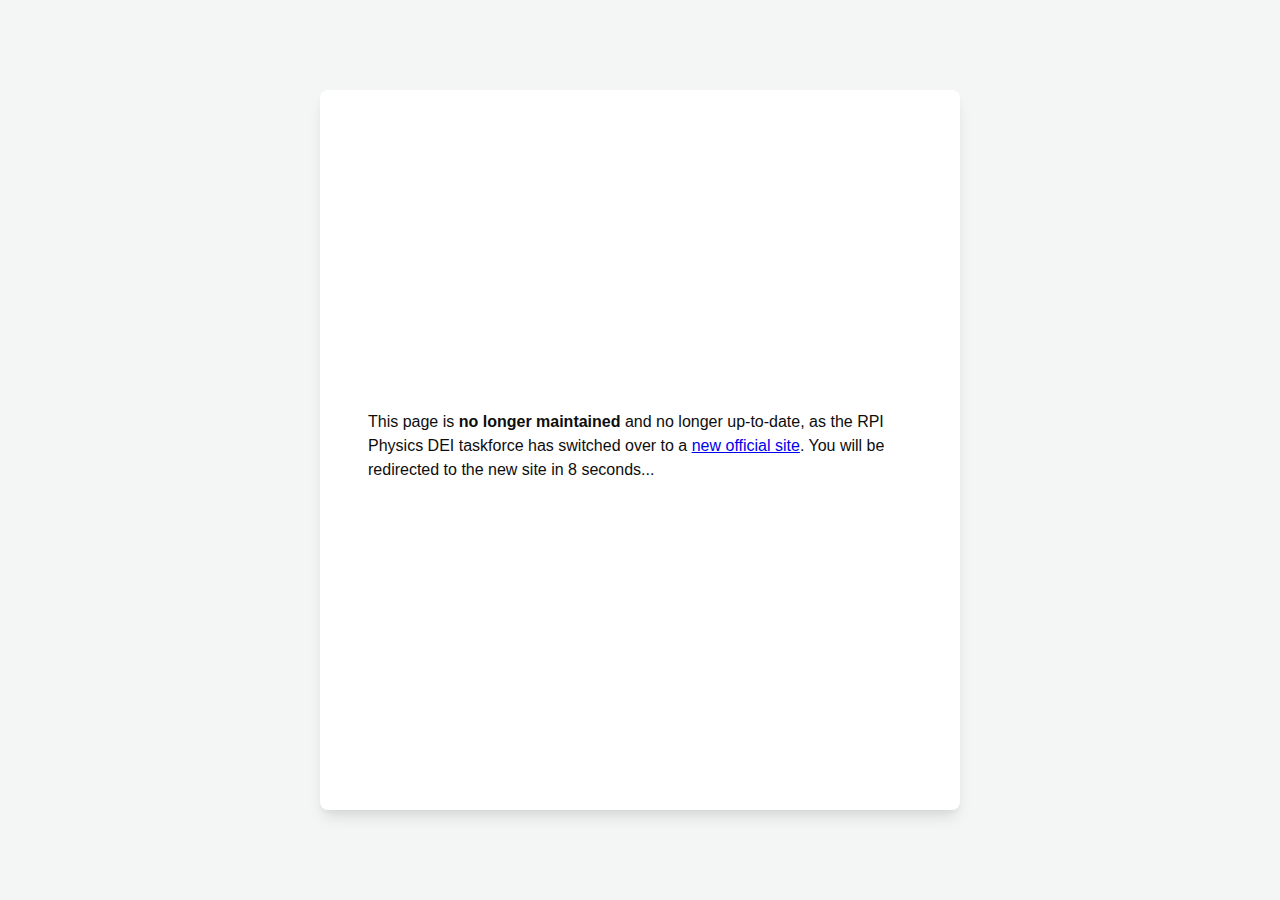
==== commit 4f0984d1: "Change site to auto-redirect as requested" ====
--- a/index.html
+++ b/index.html
@@ -1,203 +1,31 @@
 <!DOCTYPE html>
-<!--
-	Telephasic by HTML5 UP
-	html5up.net | @ajlkn
-	Free for personal and commercial use under the CCA 3.0 license (html5up.net/license)
--->
 <html>
 	<head>
-		<title>DEI Taskforce</title>
+		<title>Legacy DEI Taskforce Website</title>
 		<meta charset="utf-8" />
 		<meta name="viewport" content="width=device-width, initial-scale=1, user-scalable=no" />
+		<meta name="description" content="This page is no longer maintained and no longer the official website. Please see the new site https://sites.google.com/view/rpiphysicsdei/home.">
 		<link rel="stylesheet" href="assets/css/main.css" />
 	</head>
-	<body class="homepage is-preload">
-		<div id="page-wrapper">
-			<!-- Notice of deprecation -->
-			<div id="banner">
-				<p>The RPI Physics DEI Taskforce website has <a href="https://sites.google.com/view/rpiphysicsdei">moved to a new website</a>. This site is no longer updated.</p>
-			</div>
+	<body>
+		<main>
+		<section>
+		<p>
+		This page is <strong>no longer maintained</strong> and no longer up-to-date, as the RPI Physics DEI taskforce has switched over to a <a href="https://sites.google.com/view/rpiphysicsdei/home">new official site</a>. You will be redirected to the new site in 8 seconds...
+		</p>
+		</section>
+		</main>
+    <script>
+		// Use old JavaScript API for 
+		// better compatibility
+		var newSiteLink = "https://sites.google.com/view/rpiphysicsdei/home";
+		function redirect() {
+		    window.location.href = newSiteLink;
+		}
 
-			<!-- Header -->
-			<div id="header-wrapper">
-					<div id="header" class="container">
-						<!-- Logo -->
-						<h1 id="logo"><a href="https://science.rpi.edu/physics">RPI Physics</a></h1>
-
-						<!-- Nav -->
-							<nav id="nav">
-								<ul>
-									<li><a href="./index.html">Homepage</a></li>
-									<li>
-										<a href="#">Resources</a>
-										<ul>
-											<li><a href="./resources/diversitea.html">Diversi-TEA</a></li>
-											<li><a href="./resources/colloquium.html">DEI Colloquium</a></li>
-											<li><a href="./resources/library.html">DEI Library</a></li>
-											<li>
-												<a href="#">Extra resources</a>
-												<ul>
-													<li><a href="https://sites.google.com/view/wip-rpi/home">Women in Physics</a></li>
-													<li><a href="https://union.rpi.edu/club-directory/society-of-physics-students-2/">Society of Physics Students</a></li>
-												</ul>
-											</li>
-										</ul>
-									</li>
-									<li class="break">
-										<a href="./about_us.html">Contact Us</a>
-										<ul>
-											<li><a href="./about_us.html">DEI Taskforce</a></li>
-											<li><a href="./contact.html">Support Contacts</a></li>
-										</ul>
-									</li>
-									<li><a href="./about_us.html">Meet the Taskforce</a></li>
-								</ul>
-							</nav>
-					</div>
-
-					<!-- Hero -->
-						<section id="hero" class="container">
-							<header>
-								<h2>DEI Taskforce
-								<br />
-								</h2>
-							</header>
-							<p>Diversity, Equity, and Inclusion in Physics</p>
-							<ul class="actions">
-								<li><a href="#Definitions" class="button">What is DEI?</a></li>
-							</ul>
-						</section>
-
-			</div>
-			
-			<div class="wrapper">
-				<section class="container">
-					<header class="major">
-						<h2></h2>
-						<article id = "content">
-						<p><em>RPI’s Physics, Applied Physics, and Astronomy Department is committed to building a safe, 
-							diverse, equitable, and inclusive community. We believe that empowering all members of the 
-							department –students, staff, and faculty – is crucial to fostering the best possible learning and 
-							working environment. We stand for the acceptance of all, and pledge to fight discrimination of 
-							underrepresented groups, regardless of their background. The diversity, equity, and inclusion 
-							taskforce has developed an action plan to incorporate these ideals into every aspect of 
-							Department life.
-						</em></p>
-						</article>
-					</header>
-					<div class="row features" id="Definitions">
-						<section class="col-4 col-12-narrower feature">
-							<div class="image-wrapper">
-								<section class="container">
-									<header class="major">
-										<a class="image"><img src="images/homepage/diversity.png"
-											alt="An icon depicting diversity."/></a>
-									</header>
-								</section>
-							<p><b>Diversity: </b><em>All the ways in which people differ.</em></p>
-							</div>
-						</section>
-						<section class="col-4 col-12-narrower feature">
-							<div class="image-wrapper">
-								<section class="container">
-									<header class="major">
-										<a class="image"><img src="images/homepage/equity.png"
-											alt="An icon depicting equity."/></a>
-									</header>
-								</section>
-							<p><b>Equity: </b><em>Fair treatment, access, opportunity and 
-								advancement for all people. One's identity cannot predict the outcome.
-							</em></p>
-							</div>
-						</section>
-						<section class="col-4 col-12-narrower feature">
-							<div class="image-wrapper">
-								<section class="container">
-									<header class="major">
-										<a class="image"><img src="images/homepage/inclusion.png"
-											alt="An icon depicting inclusion."/></a>
-									</header>
-								</section>
-							<p><b>Inclusion: </b><em>A variety of people have power, a voice,
-								 and decision-making authority.</em></p>
-							</div>
-						</section>
-					</div>
-				</section>
-				<hr>
-			</div>
-			<!-- Features 1 -->
-				<div class="wrapper" style="padding-top: 0em;">
-					<div class="container">
-						<header class="major" id = "DEI">
-							<h2></h2>
-							<p>Other events promoting DEI</p>
-						</header>
-						<div class="row features" id="Definitions">
-							<section class="col-6 col-12-narrower feature">
-								<div class="image-wrapper">
-									<section class="container">
-										<header class="major" style="padding-top: 1em; padding-bottom: 1em;">
-											<a class="image" href="./resources/diversitea.html"><img src="images/homepage/tea.png"
-												 alt="The Diversi-tea logo."
-												 width = 250px height = 250px/></a>
-										</header>
-									</section>
-								</div>
-								<!-- <header style="padding-top: 1em;">
-									<h2><a href="/diversitea">Diversi-TEA</a></h2>
-								</header> -->
-							</section>
-							<section class="col-6 col-12-narrower feature">
-								<div class="image-wrapper">
-									<section class="container">
-											<header class="major" style="padding-top: 1em; padding-bottom: 1em;">
-												<a class="image" href="./resources/colloquium.html"><img src="images/homepage/discussion.png" 
-													alt="The colloquium logo"
-													width = 250px height = 250px/></a>
-										</header>
-									</section>
-								</div>
-								<!-- <header style="padding-top: 1em;">
-									<h2><a href="/colloquium">Colloquium</a></h2>
-								</header> -->
-							</section>
-						</div>
-					</div>
-				</div>
-
-			<!-- Promo -->
-				<div id="promo-wrapper">
-					<section id="promo">
-						<h2>Need some support?</h2>
-						<a href="./contact.html" class="button">Support Contacts</a>
-					</section>
-				</div>
-			<!-- Footer -->
-				<div id="footer-wrapper">
-					<div id="footer" class="container">
-						<header class="major">
-							<h2>Reach out to us</h2>
-							<p style="word-wrap: break-word">Email us at <a href="mailto:rpiphysdei@gmail.com">rpiphysdei@gmail.com</a>, 
-								or contact us in the Jonsson-Rowland Science Center.</p>
-						</header>
-					</div>
-					<div id="copyright" class="container">
-						<ul class="menu">
-							<li>&copy; RPI Physics. All rights reserved.</li><li>Design: <a href="http://html5up.net">HTML5 UP</a></li>
-						</ul>
-					</div>
-				</div>
-
-		</div>
-		
-		<!-- Scripts -->
-			<script src="./assets/js/jquery.min.js"></script>
-			<script src="./assets/js/jquery.dropotron.min.js"></script>
-			<script src="./assets/js/browser.min.js"></script>
-			<script src="./assets/js/breakpoints.min.js"></script>
-			<script src="./assets/js/util.js"></script>
-			<script src="./assets/js/main.js"></script>
-
+        // redirect after 8 seconds (equal to 8000 ms)
+		window.onload = setTimeout(redirect, 8000);
+        window.onhashchange = setTimeout(redirect, 8000);
+    </script>
 	</body>
 </html>
--- a/assets/css/main.css
+++ b/assets/css/main.css
@@ -1,3114 +1,58 @@
-@import url("fontawesome-all.min.css");
-@import url("https://fonts.googleapis.com/css?family=Source+Sans+Pro:300,300italic,400,400italic,600");
-
-/*
-	Telephasic by HTML5 UP
-	html5up.net | @ajlkn
-	Free for personal and commercial use under the CCA 3.0 license (html5up.net/license)
-*/
-
-html, body, div, span, applet, object,
-iframe, h1, h2, h3, h4, h5, h6, p, blockquote,
-pre, a, abbr, acronym, address, big, cite,
-code, del, dfn, em, img, ins, kbd, q, s, samp,
-small, strike, strong, sub, sup, tt, var, b,
-u, i, center, dl, dt, dd, ol, ul, li, fieldset,
-form, label, legend, table, caption, tbody,
-tfoot, thead, tr, th, td, article, aside,
-canvas, details, embed, figure, figcaption,
-footer, header, hgroup, menu, nav, output, ruby,
-section, summary, time, mark, audio, video {
-	margin: 0;
-	padding: 0;
-	border: 0;
-	font-size: 100%;
-	font: inherit;
-	vertical-align: baseline;}
-
-article, aside, details, figcaption, figure,
-footer, header, hgroup, menu, nav, section {
-	display: block;}
-
 body {
-	line-height: 1;
+    margin: 0;
+    padding: 0;
+    height: 100%;
+    width: 100%;
+    font-family: sans-serif;
 }
 
-ol, ul {
-	list-style: none;
+main {
+    background-color: #f4f5f5;
+    width: 100vw;
+    height: 100vh;
+    display: flex;
+    justify-content: center;
+    align-items: center;
 }
 
-blockquote, q {
-	quotes: none;
+section {
+    display: flex;
+    flex-direction: column;
+    justify-content: center;
+    align-items: center;
+    background-color: #ffffff;
+    box-shadow: 0 10px 15px -3px rgba(0, 0, 0, 0.1),
+    0 4px 6px -2px rgba(0, 0, 0, 0.05);
+    width: 80%;
+    height: 80%;
+    border-radius: 0.5rem;
 }
 
-	blockquote:before, blockquote:after, q:before, q:after {
-		content: '';
-		content: none;
-	}
-
-table {
-	border-collapse: collapse;
-	border-spacing: 0;
-}
-table#colloquium {
-	border-spacing: 0 1em;
-	
+section > * {
+    margin-bottom: 1.5rem;
 }
 
-body {
-	-webkit-text-size-adjust: none;
+h1, h2, h3, h4, h5, h6, p {
+    color: #0d0d0d;
 }
 
-mark {
-	background-color: transparent;
-	color: inherit;
+p {
+    display: block;
+    padding: 3rem;
+    line-height: 1.5;
 }
 
-input::-moz-focus-inner {
-	border: 0;
-	padding: 0;
+/* When the browser is at least 600px and above */
+@media screen and (min-width: 600px) {
+    section {
+        width: 60%;
+    }
 }
 
-input, select, textarea {
-	-moz-appearance: none;
-	-webkit-appearance: none;
-	-ms-appearance: none;
-	appearance: none;
+
+/* When the browser is at least 960px and above */
+@media screen and (min-width: 960px) {
+    section {
+        width: 50% !important;
+    }
 }
-
-/* Basic */
-
-	@-ms-viewport {
-		width: device-width;
-	}
-
-	html {
-		box-sizing: border-box;
-		scroll-behavior: smooth;
-	}
-
-	*, *:before, *:after {
-		box-sizing: inherit;
-	}
-
-	body {
-		background: #f5f7fa;
-		font-family: 'Source Sans Pro', sans-serif;
-		font-weight: 300;
-		color: #52575c;
-		line-height: 1.75em;
-		font-size: 14pt;
-	}
-
-		body.is-preload *, body.is-preload *:before, body.is-preload *:after {
-			-moz-animation: none !important;
-			-webkit-animation: none !important;
-			-ms-animation: none !important;
-			animation: none !important;
-			-moz-transition: none !important;
-			-webkit-transition: none !important;
-			-ms-transition: none !important;
-			transition: none !important;
-		}
-
-	input, textarea, select {
-		font-family: 'Source Sans Pro', sans-serif;
-		font-weight: 300;
-		color: #52575c;
-		line-height: 1.75em;
-		font-size: 15pt;
-	}
-
-	h1, h2, h3, h4, h5, h6 {
-		font-weight: 300;
-		color: #52575c;
-	}
-
-	h1 a, h2 a, h3 a, h4 a, h5 a, h6 a {
-		color: inherit;
-		text-decoration: none;
-	}
-
-	h2 {
-		font-size: 2em;
-		line-height: 1.25em;
-	}
-
-	h3 {
-		font-size: 1.5em;
-		line-height: 1.5em;
-	}
-
-	a {
-		-moz-transition: color 0.25s ease-in-out, border-color 0.25s ease-in-out, background-color 0.25s ease-in-out;
-		-webkit-transition: color 0.25s ease-in-out, border-color 0.25s ease-in-out, background-color 0.25s ease-in-out;
-		-ms-transition: color 0.25s ease-in-out, border-color 0.25s ease-in-out, background-color 0.25s ease-in-out;
-		transition: color 0.25s ease-in-out, border-color 0.25s ease-in-out, background-color 0.25s ease-in-out;
-		color: inherit;
-		text-decoration: none;
-		border-bottom: dotted 1px #62676c;
-	}
-
-		a:hover {
-			color: #f35858;
-			border-bottom-color: rgba(255, 255, 255, 0);
-		}
-
-	strong, b {
-		font-weight: 400;
-		color: #42474c;
-	}
-
-	em, i {
-		font-style: italic;
-	}
-
-	sub {
-		position: relative;
-		top: 0.5em;
-		font-size: 0.8em;
-	}
-
-	sup {
-		position: relative;
-		top: -0.5em;
-		font-size: 0.8em;
-	}
-
-	hr {
-		border: 0;
-		border-top: solid 1px #c2c7cc;
-	}
-
-	blockquote {
-		border-left: solid 0.5em #c2c7cc;
-		padding: 1em 0 1em 2em;
-		font-style: italic;
-	}
-
-	p, ul, ol, dl, table {
-		margin-bottom: 1.5em;
-	}
-
-	br.clear {
-		clear: both;
-	}
-
-	.features {
-		margin-bottom: 1.5em;
-	}
-
-	.feature {
-		text-align: center;
-	}
-
-/* Sections/Article */
-
-	/* Banner */
-
-	#banner {
-		display: block;
-		padding: 0.5em 1em;
-	}
-
-	#banner p {
-		margin: auto !important;
-		width: fit-content;
-	}
-
-	#banner a {
-		color: #1a7489;
-	}
-
-	section, article {
-		margin-bottom: 3em;
-	}
-
-	section > :last-child,
-	article > :last-child,
-	section:last-child,
-	article:last-child {
-		margin-bottom: 0;
-	}
-
-	.row > section, .row > article {
-		margin-bottom: 0;
-	}
-
-	header {
-		margin-bottom: 1.5em;
-	}
-
-		header > p {
-			display: block;
-			color: #f35858;
-			padding: 0.75em 0 1em 0;
-			font-size: 1.5em;
-			line-height: 1.5em;
-		}
-
-		header.major {
-			text-align: center;
-		}
-
-/* Container */
-
-	.container {
-		margin: 0 auto;
-		max-width: 100%;
-		width: 1200px;
-	}
-
-		@media screen and (max-width: 1280px) {
-
-			.container {
-				width: 960px;
-			}
-
-		}
-
-		@media screen and (max-width: 1080px) {
-
-			.container {
-				width: 100%;
-			}
-
-		}
-
-		@media screen and (max-width: 820px) {
-
-			.container {
-				width: 100%;
-			}
-
-		}
-
-		@media screen and (max-width: 736px) {
-
-			.container {
-				width: 100%;
-			}
-
-		}
-
-		@media screen and (max-width: 480px) {
-
-			.container {
-				width: 100%;
-			}
-
-		}
-
-/* Row */
-
-	.row {
-		display: flex;
-		flex-wrap: wrap;
-		box-sizing: border-box;
-		align-items: stretch;
-	}
-
-		.row > * {
-			box-sizing: border-box;
-		}
-
-		.row.gtr-uniform > * > :last-child {
-			margin-bottom: 0;
-		}
-
-		.row.aln-left {
-			justify-content: flex-start;
-		}
-
-		.row.aln-center {
-			justify-content: center;
-		}
-
-		.row.aln-right {
-			justify-content: flex-end;
-		}
-
-		.row.aln-top {
-			align-items: flex-start;
-		}
-
-		.row.aln-middle {
-			align-items: center;
-		}
-
-		.row.aln-bottom {
-			align-items: flex-end;
-		}
-
-		.row > .imp {
-			order: -1;
-		}
-
-		.row > .col-1 {
-			width: 8.33333%;
-		}
-
-		.row > .off-1 {
-			margin-left: 8.33333%;
-		}
-
-		.row > .col-2 {
-			width: 16.66667%;
-		}
-
-		.row > .off-2 {
-			margin-left: 16.66667%;
-		}
-
-		.row > .col-3 {
-			width: 25%;
-		}
-
-		.row > .off-3 {
-			margin-left: 25%;
-		}
-
-		.row > .col-4 {
-			width: 33.33333%;
-		}
-
-		.row > .off-4 {
-			margin-left: 33.33333%;
-		}
-
-		.row > .col-5 {
-			width: 41.66667%;
-		}
-
-		.row > .off-5 {
-			margin-left: 41.66667%;
-		}
-
-		.row > .col-6 {
-			width: 50%;
-		}
-
-		.row > .off-6 {
-			margin-left: 50%;
-		}
-
-		.row > .col-7 {
-			width: 58.33333%;
-		}
-
-		.row > .off-7 {
-			margin-left: 58.33333%;
-		}
-
-		.row > .col-8 {
-			width: 66.66667%;
-		}
-
-		.row > .off-8 {
-			margin-left: 66.66667%;
-		}
-
-		.row > .col-9 {
-			width: 75%;
-		}
-
-		.row > .off-9 {
-			margin-left: 75%;
-		}
-
-		.row > .col-10 {
-			width: 83.33333%;
-		}
-
-		.row > .off-10 {
-			margin-left: 83.33333%;
-		}
-
-		.row > .col-11 {
-			width: 91.66667%;
-		}
-
-		.row > .off-11 {
-			margin-left: 91.66667%;
-		}
-
-		.row > .col-12 {
-			width: 100%;
-		}
-
-		.row > .off-12 {
-			margin-left: 100%;
-		}
-
-		.row.gtr-0 {
-			margin-top: 0px;
-			margin-left: 0px;
-		}
-
-			.row.gtr-0 > * {
-				padding: 0px 0 0 0px;
-			}
-
-			.row.gtr-0.gtr-uniform {
-				margin-top: 0px;
-			}
-
-				.row.gtr-0.gtr-uniform > * {
-					padding-top: 0px;
-				}
-
-		.row.gtr-25 {
-			margin-top: -12.5px;
-			margin-left: -12.5px;
-		}
-
-			.row.gtr-25 > * {
-				padding: 12.5px 0 0 12.5px;
-			}
-
-			.row.gtr-25.gtr-uniform {
-				margin-top: -12.5px;
-			}
-
-				.row.gtr-25.gtr-uniform > * {
-					padding-top: 12.5px;
-				}
-
-		.row.gtr-50 {
-			margin-top: -25px;
-			margin-left: -25px;
-		}
-
-			.row.gtr-50 > * {
-				padding: 25px 0 0 25px;
-			}
-
-			.row.gtr-50.gtr-uniform {
-				margin-top: -25px;
-			}
-
-				.row.gtr-50.gtr-uniform > * {
-					padding-top: 25px;
-				}
-
-		.row {
-			margin-top: -50px;
-			margin-left: -50px;
-		}
-
-			.row > * {
-				padding: 50px 0 0 50px;
-			}
-
-			.row.gtr-uniform {
-				margin-top: -50px;
-			}
-
-				.row.gtr-uniform > * {
-					padding-top: 50px;
-				}
-
-		.row.gtr-150 {
-			margin-top: -75px;
-			margin-left: -75px;
-		}
-
-			.row.gtr-150 > * {
-				padding: 75px 0 0 75px;
-			}
-
-			.row.gtr-150.gtr-uniform {
-				margin-top: -75px;
-			}
-
-				.row.gtr-150.gtr-uniform > * {
-					padding-top: 75px;
-				}
-
-		.row.gtr-200 {
-			margin-top: -100px;
-			margin-left: -100px;
-		}
-
-			.row.gtr-200 > * {
-				padding: 100px 0 0 100px;
-			}
-
-			.row.gtr-200.gtr-uniform {
-				margin-top: -100px;
-			}
-
-				.row.gtr-200.gtr-uniform > * {
-					padding-top: 100px;
-				}
-
-		@media screen and (max-width: 1280px) {
-
-			.row {
-				display: flex;
-				flex-wrap: wrap;
-				box-sizing: border-box;
-				align-items: stretch;
-			}
-
-				.row > * {
-					box-sizing: border-box;
-				}
-
-				.row.gtr-uniform > * > :last-child {
-					margin-bottom: 0;
-				}
-
-				.row.aln-left {
-					justify-content: flex-start;
-				}
-
-				.row.aln-center {
-					justify-content: center;
-				}
-
-				.row.aln-right {
-					justify-content: flex-end;
-				}
-
-				.row.aln-top {
-					align-items: flex-start;
-				}
-
-				.row.aln-middle {
-					align-items: center;
-				}
-
-				.row.aln-bottom {
-					align-items: flex-end;
-				}
-
-				.row > .imp-normal {
-					order: -1;
-				}
-
-				.row > .col-1-normal {
-					width: 8.33333%;
-				}
-
-				.row > .off-1-normal {
-					margin-left: 8.33333%;
-				}
-
-				.row > .col-2-normal {
-					width: 16.66667%;
-				}
-
-				.row > .off-2-normal {
-					margin-left: 16.66667%;
-				}
-
-				.row > .col-3-normal {
-					width: 25%;
-				}
-
-				.row > .off-3-normal {
-					margin-left: 25%;
-				}
-
-				.row > .col-4-normal {
-					width: 33.33333%;
-				}
-
-				.row > .off-4-normal {
-					margin-left: 33.33333%;
-				}
-
-				.row > .col-5-normal {
-					width: 41.66667%;
-				}
-
-				.row > .off-5-normal {
-					margin-left: 41.66667%;
-				}
-
-				.row > .col-6-normal {
-					width: 50%;
-				}
-
-				.row > .off-6-normal {
-					margin-left: 50%;
-				}
-
-				.row > .col-7-normal {
-					width: 58.33333%;
-				}
-
-				.row > .off-7-normal {
-					margin-left: 58.33333%;
-				}
-
-				.row > .col-8-normal {
-					width: 66.66667%;
-				}
-
-				.row > .off-8-normal {
-					margin-left: 66.66667%;
-				}
-
-				.row > .col-9-normal {
-					width: 75%;
-				}
-
-				.row > .off-9-normal {
-					margin-left: 75%;
-				}
-
-				.row > .col-10-normal {
-					width: 83.33333%;
-				}
-
-				.row > .off-10-normal {
-					margin-left: 83.33333%;
-				}
-
-				.row > .col-11-normal {
-					width: 91.66667%;
-				}
-
-				.row > .off-11-normal {
-					margin-left: 91.66667%;
-				}
-
-				.row > .col-12-normal {
-					width: 100%;
-				}
-
-				.row > .off-12-normal {
-					margin-left: 100%;
-				}
-
-				.row.gtr-0 {
-					margin-top: 0px;
-					margin-left: 0px;
-				}
-
-					.row.gtr-0 > * {
-						padding: 0px 0 0 0px;
-					}
-
-					.row.gtr-0.gtr-uniform {
-						margin-top: 0px;
-					}
-
-						.row.gtr-0.gtr-uniform > * {
-							padding-top: 0px;
-						}
-
-				.row.gtr-25 {
-					margin-top: -10px;
-					margin-left: -10px;
-				}
-
-					.row.gtr-25 > * {
-						padding: 10px 0 0 10px;
-					}
-
-					.row.gtr-25.gtr-uniform {
-						margin-top: -10px;
-					}
-
-						.row.gtr-25.gtr-uniform > * {
-							padding-top: 10px;
-						}
-
-				.row.gtr-50 {
-					margin-top: -20px;
-					margin-left: -20px;
-				}
-
-					.row.gtr-50 > * {
-						padding: 20px 0 0 20px;
-					}
-
-					.row.gtr-50.gtr-uniform {
-						margin-top: -20px;
-					}
-
-						.row.gtr-50.gtr-uniform > * {
-							padding-top: 20px;
-						}
-
-				.row {
-					margin-top: -40px;
-					margin-left: -40px;
-				}
-
-					.row > * {
-						padding: 40px 0 0 40px;
-					}
-
-					.row.gtr-uniform {
-						margin-top: -40px;
-					}
-
-						.row.gtr-uniform > * {
-							padding-top: 40px;
-						}
-
-				.row.gtr-150 {
-					margin-top: -60px;
-					margin-left: -60px;
-				}
-
-					.row.gtr-150 > * {
-						padding: 60px 0 0 60px;
-					}
-
-					.row.gtr-150.gtr-uniform {
-						margin-top: -60px;
-					}
-
-						.row.gtr-150.gtr-uniform > * {
-							padding-top: 60px;
-						}
-
-				.row.gtr-200 {
-					margin-top: -80px;
-					margin-left: -80px;
-				}
-
-					.row.gtr-200 > * {
-						padding: 80px 0 0 80px;
-					}
-
-					.row.gtr-200.gtr-uniform {
-						margin-top: -80px;
-					}
-
-						.row.gtr-200.gtr-uniform > * {
-							padding-top: 80px;
-						}
-
-		}
-
-		@media screen and (max-width: 1080px) {
-
-			.row {
-				display: flex;
-				flex-wrap: wrap;
-				box-sizing: border-box;
-				align-items: stretch;
-			}
-
-				.row > * {
-					box-sizing: border-box;
-				}
-
-				.row.gtr-uniform > * > :last-child {
-					margin-bottom: 0;
-				}
-
-				.row.aln-left {
-					justify-content: flex-start;
-				}
-
-				.row.aln-center {
-					justify-content: center;
-				}
-
-				.row.aln-right {
-					justify-content: flex-end;
-				}
-
-				.row.aln-top {
-					align-items: flex-start;
-				}
-
-				.row.aln-middle {
-					align-items: center;
-				}
-
-				.row.aln-bottom {
-					align-items: flex-end;
-				}
-
-				.row > .imp-narrow {
-					order: -1;
-				}
-
-				.row > .col-1-narrow {
-					width: 8.33333%;
-				}
-
-				.row > .off-1-narrow {
-					margin-left: 8.33333%;
-				}
-
-				.row > .col-2-narrow {
-					width: 16.66667%;
-				}
-
-				.row > .off-2-narrow {
-					margin-left: 16.66667%;
-				}
-
-				.row > .col-3-narrow {
-					width: 25%;
-				}
-
-				.row > .off-3-narrow {
-					margin-left: 25%;
-				}
-
-				.row > .col-4-narrow {
-					width: 33.33333%;
-				}
-
-				.row > .off-4-narrow {
-					margin-left: 33.33333%;
-				}
-
-				.row > .col-5-narrow {
-					width: 41.66667%;
-				}
-
-				.row > .off-5-narrow {
-					margin-left: 41.66667%;
-				}
-
-				.row > .col-6-narrow {
-					width: 50%;
-				}
-
-				.row > .off-6-narrow {
-					margin-left: 50%;
-				}
-
-				.row > .col-7-narrow {
-					width: 58.33333%;
-				}
-
-				.row > .off-7-narrow {
-					margin-left: 58.33333%;
-				}
-
-				.row > .col-8-narrow {
-					width: 66.66667%;
-				}
-
-				.row > .off-8-narrow {
-					margin-left: 66.66667%;
-				}
-
-				.row > .col-9-narrow {
-					width: 75%;
-				}
-
-				.row > .off-9-narrow {
-					margin-left: 75%;
-				}
-
-				.row > .col-10-narrow {
-					width: 83.33333%;
-				}
-
-				.row > .off-10-narrow {
-					margin-left: 83.33333%;
-				}
-
-				.row > .col-11-narrow {
-					width: 91.66667%;
-				}
-
-				.row > .off-11-narrow {
-					margin-left: 91.66667%;
-				}
-
-				.row > .col-12-narrow {
-					width: 100%;
-				}
-
-				.row > .off-12-narrow {
-					margin-left: 100%;
-				}
-
-				.row.gtr-0 {
-					margin-top: 0px;
-					margin-left: 0px;
-				}
-
-					.row.gtr-0 > * {
-						padding: 0px 0 0 0px;
-					}
-
-					.row.gtr-0.gtr-uniform {
-						margin-top: 0px;
-					}
-
-						.row.gtr-0.gtr-uniform > * {
-							padding-top: 0px;
-						}
-
-				.row.gtr-25 {
-					margin-top: -10px;
-					margin-left: -10px;
-				}
-
-					.row.gtr-25 > * {
-						padding: 10px 0 0 10px;
-					}
-
-					.row.gtr-25.gtr-uniform {
-						margin-top: -10px;
-					}
-
-						.row.gtr-25.gtr-uniform > * {
-							padding-top: 10px;
-						}
-
-				.row.gtr-50 {
-					margin-top: -20px;
-					margin-left: -20px;
-				}
-
-					.row.gtr-50 > * {
-						padding: 20px 0 0 20px;
-					}
-
-					.row.gtr-50.gtr-uniform {
-						margin-top: -20px;
-					}
-
-						.row.gtr-50.gtr-uniform > * {
-							padding-top: 20px;
-						}
-
-				.row {
-					margin-top: -40px;
-					margin-left: -40px;
-				}
-
-					.row > * {
-						padding: 40px 0 0 40px;
-					}
-
-					.row.gtr-uniform {
-						margin-top: -40px;
-					}
-
-						.row.gtr-uniform > * {
-							padding-top: 40px;
-						}
-
-				.row.gtr-150 {
-					margin-top: -60px;
-					margin-left: -60px;
-				}
-
-					.row.gtr-150 > * {
-						padding: 60px 0 0 60px;
-					}
-
-					.row.gtr-150.gtr-uniform {
-						margin-top: -60px;
-					}
-
-						.row.gtr-150.gtr-uniform > * {
-							padding-top: 60px;
-						}
-
-				.row.gtr-200 {
-					margin-top: -80px;
-					margin-left: -80px;
-				}
-
-					.row.gtr-200 > * {
-						padding: 80px 0 0 80px;
-					}
-
-					.row.gtr-200.gtr-uniform {
-						margin-top: -80px;
-					}
-
-						.row.gtr-200.gtr-uniform > * {
-							padding-top: 80px;
-						}
-
-		}
-
-		@media screen and (max-width: 820px) {
-
-			.row {
-				display: flex;
-				flex-wrap: wrap;
-				box-sizing: border-box;
-				align-items: stretch;
-			}
-
-				.row > * {
-					box-sizing: border-box;
-				}
-
-				.row.gtr-uniform > * > :last-child {
-					margin-bottom: 0;
-				}
-
-				.row.aln-left {
-					justify-content: flex-start;
-				}
-
-				.row.aln-center {
-					justify-content: center;
-				}
-
-				.row.aln-right {
-					justify-content: flex-end;
-				}
-
-				.row.aln-top {
-					align-items: flex-start;
-				}
-
-				.row.aln-middle {
-					align-items: center;
-				}
-
-				.row.aln-bottom {
-					align-items: flex-end;
-				}
-
-				.row > .imp-narrower {
-					order: -1;
-				}
-
-				.row > .col-1-narrower {
-					width: 8.33333%;
-				}
-
-				.row > .off-1-narrower {
-					margin-left: 8.33333%;
-				}
-
-				.row > .col-2-narrower {
-					width: 16.66667%;
-				}
-
-				.row > .off-2-narrower {
-					margin-left: 16.66667%;
-				}
-
-				.row > .col-3-narrower {
-					width: 25%;
-				}
-
-				.row > .off-3-narrower {
-					margin-left: 25%;
-				}
-
-				.row > .col-4-narrower {
-					width: 33.33333%;
-				}
-
-				.row > .off-4-narrower {
-					margin-left: 33.33333%;
-				}
-
-				.row > .col-5-narrower {
-					width: 41.66667%;
-				}
-
-				.row > .off-5-narrower {
-					margin-left: 41.66667%;
-				}
-
-				.row > .col-6-narrower {
-					width: 50%;
-				}
-
-				.row > .off-6-narrower {
-					margin-left: 50%;
-				}
-
-				.row > .col-7-narrower {
-					width: 58.33333%;
-				}
-
-				.row > .off-7-narrower {
-					margin-left: 58.33333%;
-				}
-
-				.row > .col-8-narrower {
-					width: 66.66667%;
-				}
-
-				.row > .off-8-narrower {
-					margin-left: 66.66667%;
-				}
-
-				.row > .col-9-narrower {
-					width: 75%;
-				}
-
-				.row > .off-9-narrower {
-					margin-left: 75%;
-				}
-
-				.row > .col-10-narrower {
-					width: 83.33333%;
-				}
-
-				.row > .off-10-narrower {
-					margin-left: 83.33333%;
-				}
-
-				.row > .col-11-narrower {
-					width: 91.66667%;
-				}
-
-				.row > .off-11-narrower {
-					margin-left: 91.66667%;
-				}
-
-				.row > .col-12-narrower {
-					width: 100%;
-				}
-
-				.row > .off-12-narrower {
-					margin-left: 100%;
-				}
-
-				.row.gtr-0 {
-					margin-top: 0px;
-					margin-left: 0px;
-				}
-
-					.row.gtr-0 > * {
-						padding: 0px 0 0 0px;
-					}
-
-					.row.gtr-0.gtr-uniform {
-						margin-top: 0px;
-					}
-
-						.row.gtr-0.gtr-uniform > * {
-							padding-top: 0px;
-						}
-
-				.row.gtr-25 {
-					margin-top: -7.5px;
-					margin-left: -7.5px;
-				}
-
-					.row.gtr-25 > * {
-						padding: 7.5px 0 0 7.5px;
-					}
-
-					.row.gtr-25.gtr-uniform {
-						margin-top: -7.5px;
-					}
-
-						.row.gtr-25.gtr-uniform > * {
-							padding-top: 7.5px;
-						}
-
-				.row.gtr-50 {
-					margin-top: -15px;
-					margin-left: -15px;
-				}
-
-					.row.gtr-50 > * {
-						padding: 15px 0 0 15px;
-					}
-
-					.row.gtr-50.gtr-uniform {
-						margin-top: -15px;
-					}
-
-						.row.gtr-50.gtr-uniform > * {
-							padding-top: 15px;
-						}
-
-				.row {
-					margin-top: -30px;
-					margin-left: -30px;
-				}
-
-					.row > * {
-						padding: 30px 0 0 30px;
-					}
-
-					.row.gtr-uniform {
-						margin-top: -30px;
-					}
-
-						.row.gtr-uniform > * {
-							padding-top: 30px;
-						}
-
-				.row.gtr-150 {
-					margin-top: -45px;
-					margin-left: -45px;
-				}
-
-					.row.gtr-150 > * {
-						padding: 45px 0 0 45px;
-					}
-
-					.row.gtr-150.gtr-uniform {
-						margin-top: -45px;
-					}
-
-						.row.gtr-150.gtr-uniform > * {
-							padding-top: 45px;
-						}
-
-				.row.gtr-200 {
-					margin-top: -60px;
-					margin-left: -60px;
-				}
-
-					.row.gtr-200 > * {
-						padding: 60px 0 0 60px;
-					}
-
-					.row.gtr-200.gtr-uniform {
-						margin-top: -60px;
-					}
-
-						.row.gtr-200.gtr-uniform > * {
-							padding-top: 60px;
-						}
-
-		}
-
-		@media screen and (max-width: 736px) {
-
-			.row {
-				display: flex;
-				flex-wrap: wrap;
-				box-sizing: border-box;
-				align-items: stretch;
-			}
-
-				.row > * {
-					box-sizing: border-box;
-				}
-
-				.row.gtr-uniform > * > :last-child {
-					margin-bottom: 0;
-				}
-
-				.row.aln-left {
-					justify-content: flex-start;
-				}
-
-				.row.aln-center {
-					justify-content: center;
-				}
-
-				.row.aln-right {
-					justify-content: flex-end;
-				}
-
-				.row.aln-top {
-					align-items: flex-start;
-				}
-
-				.row.aln-middle {
-					align-items: center;
-				}
-
-				.row.aln-bottom {
-					align-items: flex-end;
-				}
-
-				.row > .imp-mobile {
-					order: -1;
-				}
-
-				.row > .col-1-mobile {
-					width: 8.33333%;
-				}
-
-				.row > .off-1-mobile {
-					margin-left: 8.33333%;
-				}
-
-				.row > .col-2-mobile {
-					width: 16.66667%;
-				}
-
-				.row > .off-2-mobile {
-					margin-left: 16.66667%;
-				}
-
-				.row > .col-3-mobile {
-					width: 25%;
-				}
-
-				.row > .off-3-mobile {
-					margin-left: 25%;
-				}
-
-				.row > .col-4-mobile {
-					width: 33.33333%;
-				}
-
-				.row > .off-4-mobile {
-					margin-left: 33.33333%;
-				}
-
-				.row > .col-5-mobile {
-					width: 41.66667%;
-				}
-
-				.row > .off-5-mobile {
-					margin-left: 41.66667%;
-				}
-
-				.row > .col-6-mobile {
-					width: 50%;
-				}
-
-				.row > .off-6-mobile {
-					margin-left: 50%;
-				}
-
-				.row > .col-7-mobile {
-					width: 58.33333%;
-				}
-
-				.row > .off-7-mobile {
-					margin-left: 58.33333%;
-				}
-
-				.row > .col-8-mobile {
-					width: 66.66667%;
-				}
-
-				.row > .off-8-mobile {
-					margin-left: 66.66667%;
-				}
-
-				.row > .col-9-mobile {
-					width: 75%;
-				}
-
-				.row > .off-9-mobile {
-					margin-left: 75%;
-				}
-
-				.row > .col-10-mobile {
-					width: 83.33333%;
-				}
-
-				.row > .off-10-mobile {
-					margin-left: 83.33333%;
-				}
-
-				.row > .col-11-mobile {
-					width: 91.66667%;
-				}
-
-				.row > .off-11-mobile {
-					margin-left: 91.66667%;
-				}
-
-				.row > .col-12-mobile {
-					width: 100%;
-				}
-
-				.row > .off-12-mobile {
-					margin-left: 100%;
-				}
-
-				.row.gtr-0 {
-					margin-top: 0px;
-					margin-left: 0px;
-				}
-
-					.row.gtr-0 > * {
-						padding: 0px 0 0 0px;
-					}
-
-					.row.gtr-0.gtr-uniform {
-						margin-top: 0px;
-					}
-
-						.row.gtr-0.gtr-uniform > * {
-							padding-top: 0px;
-						}
-
-				.row.gtr-25 {
-					margin-top: -5px;
-					margin-left: -5px;
-				}
-
-					.row.gtr-25 > * {
-						padding: 5px 0 0 5px;
-					}
-
-					.row.gtr-25.gtr-uniform {
-						margin-top: -5px;
-					}
-
-						.row.gtr-25.gtr-uniform > * {
-							padding-top: 5px;
-						}
-
-				.row.gtr-50 {
-					margin-top: -10px;
-					margin-left: -10px;
-				}
-
-					.row.gtr-50 > * {
-						padding: 10px 0 0 10px;
-					}
-
-					.row.gtr-50.gtr-uniform {
-						margin-top: -10px;
-					}
-
-						.row.gtr-50.gtr-uniform > * {
-							padding-top: 10px;
-						}
-
-				.row {
-					margin-top: -20px;
-					margin-left: -20px;
-				}
-
-					.row > * {
-						padding: 20px 0 0 20px;
-					}
-
-					.row.gtr-uniform {
-						margin-top: -20px;
-					}
-
-						.row.gtr-uniform > * {
-							padding-top: 20px;
-						}
-
-				.row.gtr-150 {
-					margin-top: -30px;
-					margin-left: -30px;
-				}
-
-					.row.gtr-150 > * {
-						padding: 30px 0 0 30px;
-					}
-
-					.row.gtr-150.gtr-uniform {
-						margin-top: -30px;
-					}
-
-						.row.gtr-150.gtr-uniform > * {
-							padding-top: 30px;
-						}
-
-				.row.gtr-200 {
-					margin-top: -40px;
-					margin-left: -40px;
-				}
-
-					.row.gtr-200 > * {
-						padding: 40px 0 0 40px;
-					}
-
-					.row.gtr-200.gtr-uniform {
-						margin-top: -40px;
-					}
-
-						.row.gtr-200.gtr-uniform > * {
-							padding-top: 40px;
-						}
-
-		}
-
-		@media screen and (max-width: 480px) {
-
-			.row {
-				display: flex;
-				flex-wrap: wrap;
-				box-sizing: border-box;
-				align-items: stretch;
-			}
-
-				.row > * {
-					box-sizing: border-box;
-				}
-
-				.row.gtr-uniform > * > :last-child {
-					margin-bottom: 0;
-				}
-
-				.row.aln-left {
-					justify-content: flex-start;
-				}
-
-				.row.aln-center {
-					justify-content: center;
-				}
-
-				.row.aln-right {
-					justify-content: flex-end;
-				}
-
-				.row.aln-top {
-					align-items: flex-start;
-				}
-
-				.row.aln-middle {
-					align-items: center;
-				}
-
-				.row.aln-bottom {
-					align-items: flex-end;
-				}
-
-				.row > .imp-mobilep {
-					order: -1;
-				}
-
-				.row > .col-1-mobilep {
-					width: 8.33333%;
-				}
-
-				.row > .off-1-mobilep {
-					margin-left: 8.33333%;
-				}
-
-				.row > .col-2-mobilep {
-					width: 16.66667%;
-				}
-
-				.row > .off-2-mobilep {
-					margin-left: 16.66667%;
-				}
-
-				.row > .col-3-mobilep {
-					width: 25%;
-				}
-
-				.row > .off-3-mobilep {
-					margin-left: 25%;
-				}
-
-				.row > .col-4-mobilep {
-					width: 33.33333%;
-				}
-
-				.row > .off-4-mobilep {
-					margin-left: 33.33333%;
-				}
-
-				.row > .col-5-mobilep {
-					width: 41.66667%;
-				}
-
-				.row > .off-5-mobilep {
-					margin-left: 41.66667%;
-				}
-
-				.row > .col-6-mobilep {
-					width: 50%;
-				}
-
-				.row > .off-6-mobilep {
-					margin-left: 50%;
-				}
-
-				.row > .col-7-mobilep {
-					width: 58.33333%;
-				}
-
-				.row > .off-7-mobilep {
-					margin-left: 58.33333%;
-				}
-
-				.row > .col-8-mobilep {
-					width: 66.66667%;
-				}
-
-				.row > .off-8-mobilep {
-					margin-left: 66.66667%;
-				}
-
-				.row > .col-9-mobilep {
-					width: 75%;
-				}
-
-				.row > .off-9-mobilep {
-					margin-left: 75%;
-				}
-
-				.row > .col-10-mobilep {
-					width: 83.33333%;
-				}
-
-				.row > .off-10-mobilep {
-					margin-left: 83.33333%;
-				}
-
-				.row > .col-11-mobilep {
-					width: 91.66667%;
-				}
-
-				.row > .off-11-mobilep {
-					margin-left: 91.66667%;
-				}
-
-				.row > .col-12-mobilep {
-					width: 100%;
-				}
-
-				.row > .off-12-mobilep {
-					margin-left: 100%;
-				}
-
-				.row.gtr-0 {
-					margin-top: 0px;
-					margin-left: 0px;
-				}
-
-					.row.gtr-0 > * {
-						padding: 0px 0 0 0px;
-					}
-
-					.row.gtr-0.gtr-uniform {
-						margin-top: 0px;
-					}
-
-						.row.gtr-0.gtr-uniform > * {
-							padding-top: 0px;
-						}
-
-				.row.gtr-25 {
-					margin-top: -5px;
-					margin-left: -5px;
-				}
-
-					.row.gtr-25 > * {
-						padding: 5px 0 0 5px;
-					}
-
-					.row.gtr-25.gtr-uniform {
-						margin-top: -5px;
-					}
-
-						.row.gtr-25.gtr-uniform > * {
-							padding-top: 5px;
-						}
-
-				.row.gtr-50 {
-					margin-top: -10px;
-					margin-left: -10px;
-				}
-
-					.row.gtr-50 > * {
-						padding: 10px 0 0 10px;
-					}
-
-					.row.gtr-50.gtr-uniform {
-						margin-top: -10px;
-					}
-
-						.row.gtr-50.gtr-uniform > * {
-							padding-top: 10px;
-						}
-
-				.row {
-					margin-top: -20px;
-					margin-left: -20px;
-				}
-
-					.row > * {
-						padding: 20px 0 0 20px;
-					}
-
-					.row.gtr-uniform {
-						margin-top: -20px;
-					}
-
-						.row.gtr-uniform > * {
-							padding-top: 20px;
-						}
-
-				.row.gtr-150 {
-					margin-top: -30px;
-					margin-left: -30px;
-				}
-
-					.row.gtr-150 > * {
-						padding: 30px 0 0 30px;
-					}
-
-					.row.gtr-150.gtr-uniform {
-						margin-top: -30px;
-					}
-
-						.row.gtr-150.gtr-uniform > * {
-							padding-top: 30px;
-						}
-
-				.row.gtr-200 {
-					margin-top: -40px;
-					margin-left: -40px;
-				}
-
-					.row.gtr-200 > * {
-						padding: 40px 0 0 40px;
-					}
-
-					.row.gtr-200.gtr-uniform {
-						margin-top: -40px;
-					}
-
-						.row.gtr-200.gtr-uniform > * {
-							padding-top: 40px;
-						}
-			.image img {
-				display: block;
-				width: 60%;
-			}
-
-		}
-
-/* Image */
-
-	.image {
-		-moz-transition: opacity 0.25s ease-in-out;
-		-webkit-transition: opacity 0.25s ease-in-out;
-		-ms-transition: opacity 0.25s ease-in-out;
-		transition: opacity 0.25s ease-in-out;
-		display: inline-block;
-		outline: 0;
-		border: 0;
-	}
-
-		.image img {
-			display: block;
-			width: 100%;
-		}
-
-		.image.fit {
-			display: block;
-			width: 100%;
-		}
-
-		.image.featured {
-			display: block;
-			width: 100%;
-			margin: 0 0 3em 0;
-		}
-
-		.image.left {
-			float: left;
-			margin: 0 2em 2em 0;
-		}
-
-		.image.centered {
-			display: block;
-			margin: 0 0 3em 0;
-		}
-
-			.image.centered img {
-				margin: 0 auto;
-				width: auto;
-			}
-
-	a.image:hover {
-		opacity: 0.85;
-	}
-
-/* List */
-
-	ul {
-		list-style: disc;
-		padding-left: 1em;
-	}
-
-		ul li {
-			padding-left: 0.5em;
-		}
-
-	ol {
-		list-style: decimal;
-		padding-left: 1.25em;
-	}
-
-		ol li {
-			padding-left: 0.25em;
-		}
-
-/* Actions */
-
-	ul.actions {
-		padding-top: 1em;
-		list-style: none;
-		padding-left: 0;
-	}
-
-		ul.actions.major {
-			text-align: center;
-		}
-
-		ul.actions li {
-			display: inline-block;
-			margin-left: 1em;
-			padding-left: 0;
-		}
-
-			ul.actions li:first-child {
-				margin-left: 0;
-			}
-
-/* Divided */
-
-	ul.divided {
-		list-style: none;
-		padding-left: 0;
-	}
-
-		ul.divided li {
-			border-top: solid 1px #d2d7dc;
-			padding-top: 2em;
-			margin-top: 2em;
-			padding-left: 0;
-		}
-
-			ul.divided li:first-child {
-				padding-top: 0;
-				margin-top: 0;
-				border-top: 0;
-			}
-
-/* Icons */
-
-	ul.icons {
-		list-style: none;
-		padding-left: 0;
-	}
-
-		ul.icons li {
-			padding-left: 0;
-		}
-
-			ul.icons li:before {
-				display: inline-block;
-				color: #fff;
-				background: #61666b;
-				width: 2.5em;
-				height: 2.5em;
-				border-radius: 0.35em;
-				text-align: center;
-				line-height: 2.5em;
-				margin-right: 0.75em;
-			}
-
-/* Menu */
-
-	ul.menu {
-		list-style: none;
-		padding-left: 0;
-	}
-
-		ul.menu li {
-			display: inline-block;
-			border-left: solid 1px #d2d7dc;
-			padding-left: 1em;
-			margin-left: 1em;
-		}
-
-			ul.menu li:first-child {
-				border-left: 0;
-				padding-left: 0;
-				margin-left: 0;
-			}
-
-/* Form */
-
-	form .actions {
-		padding-top: 0;
-	}
-
-	form label {
-		display: block;
-		font-weight: 300;
-		color: #52575c;
-		margin: 0 0 0.5em 0;
-	}
-
-	form input[type="text"],
-	form input[type="email"],
-	form input[type="password"],
-	form select,
-	form textarea {
-		-moz-transition: background-color 0.25s ease-in-out;
-		-webkit-transition: background-color 0.25s ease-in-out;
-		-ms-transition: background-color 0.25s ease-in-out;
-		transition: background-color 0.25s ease-in-out;
-		-webkit-appearance: none;
-		display: block;
-		background: #f9fbfe;
-		border: solid 1px #d2d7dc;
-		border-radius: 0.35em;
-		width: 100%;
-		line-height: 1.5em;
-		padding: 0.75em;
-	}
-
-		form input[type="text"]:focus,
-		form input[type="email"]:focus,
-		form input[type="password"]:focus,
-		form select:focus,
-		form textarea:focus {
-			background: #fff;
-		}
-
-	form textarea {
-		min-height: 7em;
-	}
-
-	form ::-webkit-input-placeholder {
-		color: #555 !important;
-	}
-
-	form :-moz-placeholder {
-		color: #555 !important;
-	}
-
-	form ::-moz-placeholder {
-		color: #555 !important;
-	}
-
-	form :-ms-input-placeholder {
-		color: #555 !important;
-	}
-
-	form ::-moz-focus-inner {
-		border: 0;
-	}
-
-/* Table */
-
-	table {
-		width: 100%;
-	}
-
-		table.default {
-			width: 100%;
-		}
-
-			table.default tbody tr {
-				border-top: solid 1px #D2D7DC;
-			}
-
-				table.default tbody tr:nth-child(2n+1) {
-					background: #f9fbfe;
-				}
-
-			table.default td {
-				padding: 0.5em 1em 0.5em 1em;
-			}
-
-			table.default th {
-				text-align: left;
-				font-weight: 400;
-				padding: 0.5em 1em 0.5em 1em;
-			}
-
-			table.default tfoot {
-				border-top: solid 1px #D2D7DC;
-			}
-	
-		table.spaced {
-		 border-collapse: separate;
-		 font-size: x-large; 
-		 font-style: italic; 
-		 border-spacing: 0 3em;
-		 margin-left: auto;
-		 margin-right: auto;
-		}
-	tr.text {
-		font-size: x-large;
-	}
-	
-
-/* Button */
-
-	input[type="button"],
-	input[type="submit"],
-	input[type="reset"],
-	button,
-	.button {
-		-moz-transition: color 0.25s ease-in-out, border-color 0.25s ease-in-out, background-color 0.25s ease-in-out;
-		-webkit-transition: color 0.25s ease-in-out, border-color 0.25s ease-in-out, background-color 0.25s ease-in-out;
-		-ms-transition: color 0.25s ease-in-out, border-color 0.25s ease-in-out, background-color 0.25s ease-in-out;
-		transition: color 0.25s ease-in-out, border-color 0.25s ease-in-out, background-color 0.25s ease-in-out;
-		display: inline-block;
-		color: inherit;
-		background: none;
-		text-decoration: none;
-		border: solid 1px #c2c7cc;
-		border-radius: 0.35em;
-		padding: 0.8em 2em 0.8em 2em;
-		cursor: pointer;
-		outline: 0;
-	}
-
-		input[type="button"]:hover,
-		input[type="submit"]:hover,
-		input[type="reset"]:hover,
-		button:hover,
-		.button:hover {
-			color: #f35858;
-			border-color: rgba(243, 88, 88, 0.5);
-		}
-
-/* Icons */
-
-	.icon {
-		text-decoration: none;
-		text-decoration: none;
-	}
-
-		.icon:before {
-			-moz-osx-font-smoothing: grayscale;
-			-webkit-font-smoothing: antialiased;
-			display: inline-block;
-			font-style: normal;
-			font-variant: normal;
-			text-rendering: auto;
-			line-height: 1;
-			text-transform: none !important;
-			font-family: 'Font Awesome 5 Free';
-			font-weight: 400;
-		}
-
-		.icon:before {
-			line-height: inherit;
-		}
-
-		.icon > .label {
-			display: none;
-		}
-
-		.icon.solid:before {
-			font-weight: 900;
-		}
-
-		.icon.brands:before {
-			font-family: 'Font Awesome 5 Brands';
-		}
-
-/* Wrappers */
-
-	.wrapper {
-		position: relative;
-		background: #fff;
-		overflow-x: hidden;
-		padding: 6em 0 6em 0;
-	}
-
-	.image-wrapper {
-		position: relative;
-	}
-
-		.image-wrapper .image {
-			position: relative;
-			z-index: 2;
-		}
-
-		.image-wrapper.first:before {
-			content: '';
-			display: block;
-			width: 2000%;
-			height: 100%;
-			position: absolute;
-			left: -1000%;
-			top: 0;
-			z-index: 1;
-			box-shadow: inset 0px 0px 0px 1px #e8e8e8;
-			background: #f6f8fb url("images/image-wrapper.svg");
-		}
-
-	#header-wrapper {
-		position: relative;
-		padding: 4em 0 2em 0;
-		background-image: url("images/header.svg");
-		background-image: url("images/overlay.png"), url("images/header.svg"), -moz-linear-gradient(75deg, #FF7088 15%, #F2B69D 55%);
-		background-image: url("images/overlay.png"), url("images/header.svg"), -webkit-linear-gradient(75deg, #FF7088 15%, #F2B69D 55%);
-		background-image: url("images/overlay.png"), url("images/header.svg"), -ms-linear-gradient(75deg, #FF7088 15%, #F2B69D 55%);
-		background-image: url("images/overlay.png"), url("images/header.svg"), linear-gradient(75deg, #FF7088 15%, #F2B69D 55%);
-		background-color: #f08c89;
-		background-size: 100% 620%;
-		background-size: 128px 128px, 100% 620%, auto;
-		background-repeat: repeat, no-repeat, no-repeat;
-	}
-
-	.homepage #header-wrapper {
-		padding: 10em 0 6em 0;
-		background-size: 128px 128px, 100% 100%, auto;
-	}
-
-	#promo-wrapper {
-		position: relative;
-		background-image: url("images/overlay.png"), url("../../images/promo.jpg");
-		background-size: 192px 192px, cover;
-		background-position: top left, center center;
-		color: #fff;
-		text-align: center;
-		padding: 6em 0 6em 0;
-	}
-
-	#footer-wrapper {
-		-webkit-transform: translate3d(0, 0, 0);
-		position: relative;
-		border-top: solid 1px #c2c7cc;
-		padding: 6em 0 6em 0;
-		background-image: url("images/overlay.png"), url("images/footer.svg");
-		background-size: 128px 128px,				100% 100%;
-	}
-
-/* Header */
-
-	#logo {
-		position: absolute;
-		z-index: 1;
-		top: 0;
-		left: 50%;
-		width: 15em;
-		margin-left: -7.5em;
-	}
-
-		#logo a {
-			display: block;
-			width: 100%;
-			height: 4em;
-			line-height: 4em;
-			background: rgba(255, 255, 255, 0.15);
-			border: solid 1px;
-			border-color: #fff;
-			border-color: rgba(255, 255, 255, 0.75);
-			border-top: 0;
-			border-radius: 0 0 0.35em 0.35em;
-			color: #fff;
-			display: inline-block;
-			font-weight: 600;
-			letter-spacing: 3px;
-			text-align: center;
-			text-transform: uppercase;
-		}
-
-	#nav {
-		text-align: center;
-		position: absolute;
-		top: 0;
-		left: 0;
-		width: 100%;
-		height: 4em;
-		line-height: 4em;
-	}
-
-		#nav > ul {
-			margin: 0;
-		}
-
-			#nav > ul > li {
-				display: inline-block;
-				margin-left: 1em;
-			}
-
-				#nav > ul > li > ul {
-					display: none;
-				}
-
-				#nav > ul > li > span, #nav > ul > li > a {
-					color: #fff;
-					text-decoration: none;
-					outline: 0;
-					border: 0;
-					border: solid 1px rgba(255, 255, 255, 0);
-					border-radius: 0.35em;
-					padding: 0.3em 1em 0.3em 1em;
-					-moz-transition: border-color 0.25s ease-in-out, background-color 0.25s ease-in-out;
-					-webkit-transition: border-color 0.25s ease-in-out, background-color 0.25s ease-in-out;
-					-o-transition: border-color 0.25s ease-in-out, background-color 0.25s ease-in-out;
-					-ms-transition: border-color 0.25s ease-in-out, background-color 0.25s ease-in-out;
-					transition: border-color 0.25s ease-in-out, background-color 0.25s ease-in-out;
-				}
-
-				#nav > ul > li.active > span, #nav > ul > li.active > a {
-					border-color: rgba(255, 255, 255, 0.75);
-					background-color: rgba(255, 255, 255, 0.15);
-					color: #fff;
-				}
-
-				#nav > ul > li:first-child {
-					margin-left: 0;
-				}
-
-				#nav > ul > li.break {
-					margin-left: 20em;
-				}
-
-	.dropotron {
-		text-align: left;
-		line-height: 2em;
-		border-radius: 0.35em;
-		min-width: 12em;
-		background: #fff;
-		line-height: 1em;
-		padding: 0.85em 0 0.85em 0;
-		box-shadow: 0px 1px 3px 0px rgba(0, 0, 0, 0.25);
-		margin-top: -0.8em;
-		list-style: none;
-	}
-
-		.dropotron a, .dropotron span {
-			display: block;
-			padding: 0.65em 1em 0.65em 1em;
-			border-top: solid 1px #e8e8e8;
-			border-bottom: 0;
-		}
-
-		.dropotron li {
-			padding-left: 0;
-		}
-
-			.dropotron li:first-child > a, .dropotron li:first-child > span {
-				border-top: 0;
-			}
-
-			.dropotron li.active > a, .dropotron li.active > span {
-				color: #f35858;
-			}
-
-		.dropotron.level-0 {
-			font-size: 0.9em;
-			margin-top: 0;
-		}
-
-			.dropotron.level-0:before {
-				content: '';
-				position: absolute;
-				top: -1em;
-				width: 1em;
-				height: 1em;
-				border-bottom: solid 0.5em #fff;
-				border-left: solid 0.5em rgba(255, 255, 255, 0);
-				border-right: solid 0.5em rgba(255, 255, 255, 0);
-			}
-
-			.dropotron.level-0.center:before {
-				left: 50%;
-				margin-left: -0.5em;
-			}
-
-			.dropotron.level-0.left:before {
-				left: 1em;
-			}
-
-			.dropotron.level-0.right:before {
-				right: 1em;
-			}
-
-/* Hero */
-
-	#hero {
-		position: relative;
-		color: #fff;
-		text-align: center;
-		z-index: 1;
-	}
-
-		#hero h2 {
-			color: #fff;
-			font-size: 3em;
-		}
-
-		#hero strong {
-			color: inherit;
-		}
-
-		#hero header > span {
-			color: #fff;
-		}
-
-		#hero p {
-			font-size: 1.5em;
-			line-height: 1.5em;
-		}
-
-		#hero .button {
-			background: #fff;
-			border-color: rgba(255, 255, 255, 0);
-			color: #f08c89;
-			font-size: 1.25em;
-		}
-
-			#hero .button:hover {
-				border-color: rgba(255, 255, 255, 0.75);
-				background-color: rgba(255, 255, 255, 0.15);
-				color: #fff;
-			}
-
-		#hero a {
-			color: #fff;
-			border-color: #fff;
-			border-color: rgba(255, 255, 255, 0.5);
-		}
-
-			#hero a:hover {
-				border-color: rgba(255, 255, 255, 0);
-			}
-
-/* Promo */
-
-	#promo {
-		background: rgba(255, 255, 255, 0.05);
-		border: solid 1px rgba(255, 255, 255, 0.25);
-		border-radius: 0.5em;
-		padding: 1.75em 2.5em 1.75em 2.5em;
-		display: inline-block;
-		position: relative;
-		z-index: 1;
-	}
-
-		#promo h2 {
-			color: #fff;
-			display: inline-block;
-			margin-right: 1em;
-			font-size: 1.75em;
-		}
-
-		#promo .button {
-			background: #fff;
-			border-color: rgba(255, 255, 255, 0);
-			color: #27636B;
-			font-size: 1.25em;
-		}
-
-			#promo .button:hover {
-				border-color: rgba(255, 255, 255, 0.75);
-				background-color: rgba(255, 255, 255, 0.15);
-				color: #fff;
-			}
-
-/* Main */
-
-	#main {
-		padding-bottom: 4em;
-	}
-
-/* Sidebar */
-
-	#sidebar section {
-		border-top: solid 1px #d2d7dc;
-		margin-top: 3em;
-		padding-top: 3em;
-	}
-
-		#sidebar section:first-child {
-			border-top: 0;
-			margin-top: 0;
-			padding-top: 0;
-		}
-
-/* Footer */
-
-	#footer {
-		position: relative;
-		z-index: 1;
-	}
-
-		#footer header.major {
-			margin-bottom: 3em;
-		}
-
-/* Copyright */
-
-	#copyright {
-		position: relative;
-		z-index: 1;
-		text-align: center;
-		border-top: solid 1px #d2d7dc;
-		color: #a2a7ac;
-		padding-top: 4em;
-		margin-top: 6em;
-	}
-
-/* Normal */
-
-	@media screen and (max-width: 1280px) {
-
-		/* Basic */
-
-			body, input, textarea, select {
-				line-height: 1.5em;
-				font-size: 13pt;
-			}
-
-			span.extra {
-				display: none;
-			}
-
-		/* Wrappers */
-
-			.wrapper {
-				padding: 5em 0 5em 0;
-			}
-
-			#header-wrapper {
-				padding: 2em 0 2em 0;
-			}
-
-			.homepage #header-wrapper {
-				padding: 8em 0 4em 0;
-			}
-
-			#promo-wrapper {
-				padding: 5em 0 5em 0;
-			}
-
-			#footer-wrapper {
-				padding: 5em 0 5em 0;
-			}
-
-	}
-
-/* Narrow */
-
-	@media screen and (max-width: 1080px) {
-
-		/* Sections/Article */
-
-			header br {
-				display: none;
-			}
-
-		/* Button */
-
-			input[type="button"],
-			input[type="submit"],
-			input[type="reset"],
-			button,
-			.button {
-				padding-left: 1.25em;
-				padding-right: 1.25em;
-			}
-
-		/* Wrappers */
-
-			.wrapper {
-				padding: 4em 2em 4em 2em;
-			}
-
-			#header-wrapper {
-				padding: 5em 0 1em 0;
-			}
-
-			.homepage #header-wrapper {
-				padding: 5em 0 4em 0;
-			}
-
-			#promo-wrapper {
-				padding: 2em;
-			}
-
-			#footer-wrapper {
-				padding: 4em 2em 4em 2em;
-			}
-
-		/* Header */
-
-			#nav {
-				position: relative;
-				margin: 0.5em 0 0 0;
-				line-height: 2.25em;
-				height: 2.25em;
-			}
-
-				#nav > ul > li {
-					margin-left: 0;
-				}
-
-					#nav > ul > li.break {
-						margin-left: 0;
-					}
-
-			.dropotron.level-0 {
-				margin-top: 1.1em;
-			}
-
-		/* Hero */
-
-			#hero {
-				padding: 3.5em 4em 0 4em;
-			}
-
-				#hero h2 {
-					font-size: 2.75em;
-				}
-
-				#hero p br {
-					display: none;
-				}
-
-		/* Promo */
-
-			#promo {
-				padding: 1.75em 2.5em 1.75em 2.5em;
-				display: inline-block;
-			}
-
-				#promo .button {
-					font-size: 1.25em;
-				}
-
-				#promo h2 {
-					display: block;
-					margin: 0 0 1em 0;
-					font-size: 1.5em;
-				}
-
-		/* Copyright */
-
-			#copyright {
-				padding-top: 2em;
-				margin-top: 3em;
-			}
-
-	}
-
-/* Narrower */
-
-	@media screen and (max-width: 820px) {
-
-		/* Basic */
-
-			body, input, textarea, select {
-				line-height: 1.5em;
-				font-size: 14pt;
-			}
-
-			span.extra {
-				display: inline;
-			}
-
-			.features {
-				margin-bottom: 0;
-			}
-
-		/* Sections/Article */
-
-			section, article {
-				margin-bottom: 3em;
-			}
-
-			.row > section, .row > article {
-				margin-bottom: 3em;
-			}
-
-			section:last-child,
-			article:last-child {
-				margin-bottom: 0;
-			}
-
-			.row > section:last-child,
-			.row > article:last-child {
-				margin-bottom: 0;
-			}
-
-		/* Menu */
-
-			ul.menu {
-				text-align: center;
-			}
-
-				ul.menu li {
-					display: block;
-					border: 0;
-					padding: 0;
-					margin: 0;
-					line-height: 2em;
-				}
-
-					ul.menu li:first-child {
-						border-top: 0;
-					}
-
-		/* Actions */
-
-			ul.actions.major {
-				padding-top: 2em;
-			}
-
-		/* Header */
-
-			#nav {
-				font-size: 0.9em;
-			}
-
-				#nav > ul > li > span, #nav > ul > li > a {
-					padding: 0.25em 0.5em 0.25em 0.5em;
-				}
-
-		/* Hero */
-
-			#hero h2 {
-				font-size: 2.5em;
-			}
-
-		/* Main */
-
-			#main {
-				padding-bottom: 0;
-			}
-
-		/* Content */
-
-			#content {
-				margin-bottom: 3em;
-			}
-
-		/* Sidebar */
-
-			#sidebar {
-				margin-bottom: 3em;
-			}
-
-				#sidebar section {
-					border-top: 0;
-					margin-top: 0;
-					padding-top: 1em;
-				}
-
-		/* Footer */
-
-			#footer header.major {
-				margin-bottom: 1.5em;
-				word-wrap: norm;
-			}
-
-	}
-
-/* Mobile */
-
-	#navPanel, #navButton {
-		display: none;
-	}
-
-	@media screen and (max-width: 736px) {
-
-		/* Basic */
-
-			html, body {
-				overflow-x: hidden;
-			}
-
-			body, input, textarea, select {
-				font-size: 13pt;
-				letter-spacing: 0;
-			}
-
-			h2 {
-				font-size: 1.5em;
-				line-height: 1.25em;
-			}
-
-		/* Sections/Article */
-
-			header {
-				margin-bottom: 1em;
-			}
-
-				header > p {
-					font-size: 1em;
-				}
-
-		/* Divided */
-
-			ul.divided li {
-				padding-top: 0.75em;
-				margin-top: 0.75em;
-			}
-
-		/* Wrappers */
-
-			.wrapper {
-				padding: 3em 20px 3em 20px;
-			}
-
-			#header-wrapper {
-				padding: 3em 20px 20px 20px;
-				text-align: center;
-			}
-
-			.homepage #header-wrapper {
-				padding: 3em 20px 3em 20px;
-			}
-
-			#promo-wrapper {
-				padding: 20px;
-			}
-
-			#footer-wrapper {
-				padding: 3em 20px 3em 20px;
-			}
-
-		/* Header */
-
-			#logo {
-				position: relative;
-			}
-
-				#logo a {
-					border: solid 1px rgba(255, 255, 255, 0.75);
-					border-radius: 0.35em;
-					height: 3em;
-					line-height: 3em;
-				}
-
-		/* Nav */
-
-			#nav {
-				display: none;
-			}
-
-		/* Footer */
-
-			#footer ul.divided {
-				margin: 0;
-			}
-
-				#footer ul.divided li:first-child {
-					border-top: solid 1px #d2d7dc;
-					padding-top: 0.75em;
-					margin-top: 0.75em;
-				}
-
-				#footer ul.divided:first-child li:first-child {
-					border-top: 0;
-					padding-top: 0;
-					margin-top: 0;
-				}
-
-		/* Hero */
-
-			#hero {
-				padding: 2.5em 2em 0 2em;
-			}
-
-				#hero header {
-					margin: 0 0 1.25em 0;
-				}
-
-					#hero header h2 {
-						font-size: 1.5em;
-					}
-
-				#hero p {
-					font-size: 1em;
-				}
-
-		/* Nav */
-
-			#page-wrapper {
-				-moz-backface-visibility: hidden;
-				-webkit-backface-visibility: hidden;
-				-ms-backface-visibility: hidden;
-				backface-visibility: hidden;
-				-moz-transition: -moz-transform 0.5s ease;
-				-webkit-transition: -webkit-transform 0.5s ease;
-				-ms-transition: -ms-transform 0.5s ease;
-				transition: transform 0.5s ease;
-				padding-bottom: 1px;
-			}
-
-			#navButton {
-				-moz-backface-visibility: hidden;
-				-webkit-backface-visibility: hidden;
-				-ms-backface-visibility: hidden;
-				backface-visibility: hidden;
-				-moz-transition: -moz-transform 0.5s ease;
-				-webkit-transition: -webkit-transform 0.5s ease;
-				-ms-transition: -ms-transform 0.5s ease;
-				position: fixed;
-				display: block;
-				transition: transform 0.5s ease;
-				height: 44px;
-				left: 50%;
-				top: 0;
-				/* width: 100%; */
-				width: fit-content;
-				z-index: 10001;
-			}
-
-				#navButton .toggle {
-					text-decoration: none;
-					border: 0;
-					height: 100%;
-					/*left: 0;
-					position: absolute;
-					top: 0;
-					width: 100%;*/
-				}
-
-					#navButton .toggle:before {
-						-moz-osx-font-smoothing: grayscale;
-						-webkit-font-smoothing: antialiased;
-						display: inline-block;
-						font-style: normal;
-						font-variant: normal;
-						text-rendering: auto;
-						line-height: 1;
-						text-transform: none !important;
-						font-family: 'Font Awesome 5 Free';
-						font-weight: 900;
-					}
-
-					#navButton .toggle:before {
-						background: rgba(128, 132, 136, 0.35);
-						border-radius: 0 0 0.35em 0.35em;
-						border-top: 0;
-						color: #fff;
-						content: '\f0c9';
-						display: block;
-						font-size: 18px;
-						height: 30px;
-						left: 50%;
-						line-height: 30px;
-						margin-left: -40px;
-						position: absolute;
-						text-align: center;
-						text-decoration: none;
-						width: 80px;
-					}
-
-			#navPanel {
-				-moz-backface-visibility: hidden;
-				-webkit-backface-visibility: hidden;
-				-ms-backface-visibility: hidden;
-				backface-visibility: hidden;
-				-moz-transform: translateY(-50vh);
-				-webkit-transform: translateY(-50vh);
-				-ms-transform: translateY(-50vh);
-				transform: translateY(-50vh);
-				-moz-transition: -moz-transform 0.5s ease;
-				-webkit-transition: -webkit-transform 0.5s ease;
-				-ms-transition: -ms-transform 0.5s ease;
-				transition: transform 0.5s ease;
-				background-image: url("images/overlay.png"), url("images/navPanel.svg"), -moz-linear-gradient(top, rgba(255, 255, 255, 0), rgba(0, 0, 0, 0.25));
-				background-image: url("images/overlay.png"), url("images/navPanel.svg"), -webkit-linear-gradient(top, rgba(255, 255, 255, 0), rgba(0, 0, 0, 0.25));
-				background-image: url("images/overlay.png"), url("images/navPanel.svg"), -ms-linear-gradient(top, rgba(255, 255, 255, 0), rgba(0, 0, 0, 0.25));
-				background-image: url("images/overlay.png"), url("images/navPanel.svg"), linear-gradient(top, rgba(255, 255, 255, 0), rgba(0, 0, 0, 0.25));
-				display: block;
-				left: 0;
-				overflow-y: auto;
-				position: fixed;
-				top: 0;
-				width: 100%;
-				height: 50vh;
-				z-index: 10002;
-				box-shadow: inset 0px -2px 5px 0px rgba(0, 0, 0, 0.25);
-				font-size: 1em;
-				background-color: #45474a;
-				background-size: 128px 128px, 100% 100%, 100% 100%;
-			}
-
-				#navPanel .link {
-					position: relative;
-					z-index: 1;
-					display: block;
-					text-decoration: none;
-					padding: 0.75em;
-					color: #ddd;
-					border: 0;
-					border-top: dotted 1px rgba(255, 255, 255, 0.1);
-				}
-
-					#navPanel .link.depth-0 {
-						color: #fff;
-						font-weight: 400;
-					}
-
-				#navPanel .indent-1 {
-					display: inline-block;
-					width: 1em;
-				}
-
-				#navPanel .indent-2 {
-					display: inline-block;
-					width: 2em;
-				}
-
-				#navPanel .indent-3 {
-					display: inline-block;
-					width: 3em;
-				}
-
-				#navPanel .indent-4 {
-					display: inline-block;
-					width: 4em;
-				}
-
-				#navPanel .indent-5 {
-					display: inline-block;
-					width: 5em;
-				}
-
-				#navPanel .depth-0 {
-					color: #fff;
-				}
-
-			body.navPanel-visible #page-wrapper {
-				-moz-transform: translateY(50vh);
-				-webkit-transform: translateY(50vh);
-				-ms-transform: translateY(50vh);
-				transform: translateY(50vh);
-			}
-
-			body.navPanel-visible #navButton {
-				-moz-transform: translateY(50vh);
-				-webkit-transform: translateY(50vh);
-				-ms-transform: translateY(50vh);
-				transform: translateY(50vh);
-			}
-
-			body.navPanel-visible #navPanel {
-				-moz-transform: translateY(0);
-				-webkit-transform: translateY(0);
-				-ms-transform: translateY(0);
-				transform: translateY(0);
-			}
-		.image img {
-			display: block;
-			align-self: auto;
-			width: 60%;
-		}
-
-	}
-
-/* Mobile (Portrait) */
-
-	@media screen and (max-width: 480px) {
-
-		/* Basic */
-
-			body, input, textarea, select {
-				font-size: 12pt;
-				letter-spacing: 0;
-			}
-
-			.feature {
-				text-align: left;
-			}
-
-		/* Sections/Article */
-
-			section, article {
-				margin-bottom: 2em;
-			}
-
-			.row > section,
-			.row > article {
-				margin-bottom: 2em;
-			}
-
-			header.major {
-				text-align: left;
-			}
-
-		/* Image */
-
-			.image {
-				display: block;
-			}
-
-				.image.full, .image.left {
-					float: none;
-					display: block;
-					width: 100%;
-					margin: 0 0 1.5em 0;
-				}
-
-			.image-centered {
-				float: none;
-				display: block;
-				width: 100%;
-				margin: 0 0 1.5em 0;
-			}
-
-		/* Actions */
-
-			ul.actions li {
-				display: block;
-				margin: 1em 0 0 0;
-			}
-
-				ul.actions li:first-child {
-					margin-top: 0;
-				}
-
-			ul.actions.major {
-				text-align: left !important;
-			}
-
-		/* Form */
-
-			form textarea {
-				min-height: 10em;
-			}
-
-		/* Button */
-
-			input[type="button"],
-			input[type="submit"],
-			input[type="reset"],
-			button,
-			.button {
-				display: block;
-				width: 100%;
-				text-align: center;
-			}
-
-		/* Header */
-
-			#logo {
-				position: relative;
-				left: 0;
-				top: 0;
-				margin: 0;
-				width: 100%;
-			}
-
-		/* Hero */
-
-			#hero {
-				padding: 2.5em 0 0 0;
-			}
-
-		/* Promo */
-
-			#promo {
-				padding: 20px;
-			}
-
-		/* Content */
-
-			#content {
-				margin-bottom: 2em;
-			}
-
-		/* Sidebar */
-
-			#sidebar {
-				margin-bottom: 2em;
-			}
-
-		/* Footer */
-
-			#footer header.major {
-				margin-bottom: 1em;
-			}
-
-	}
